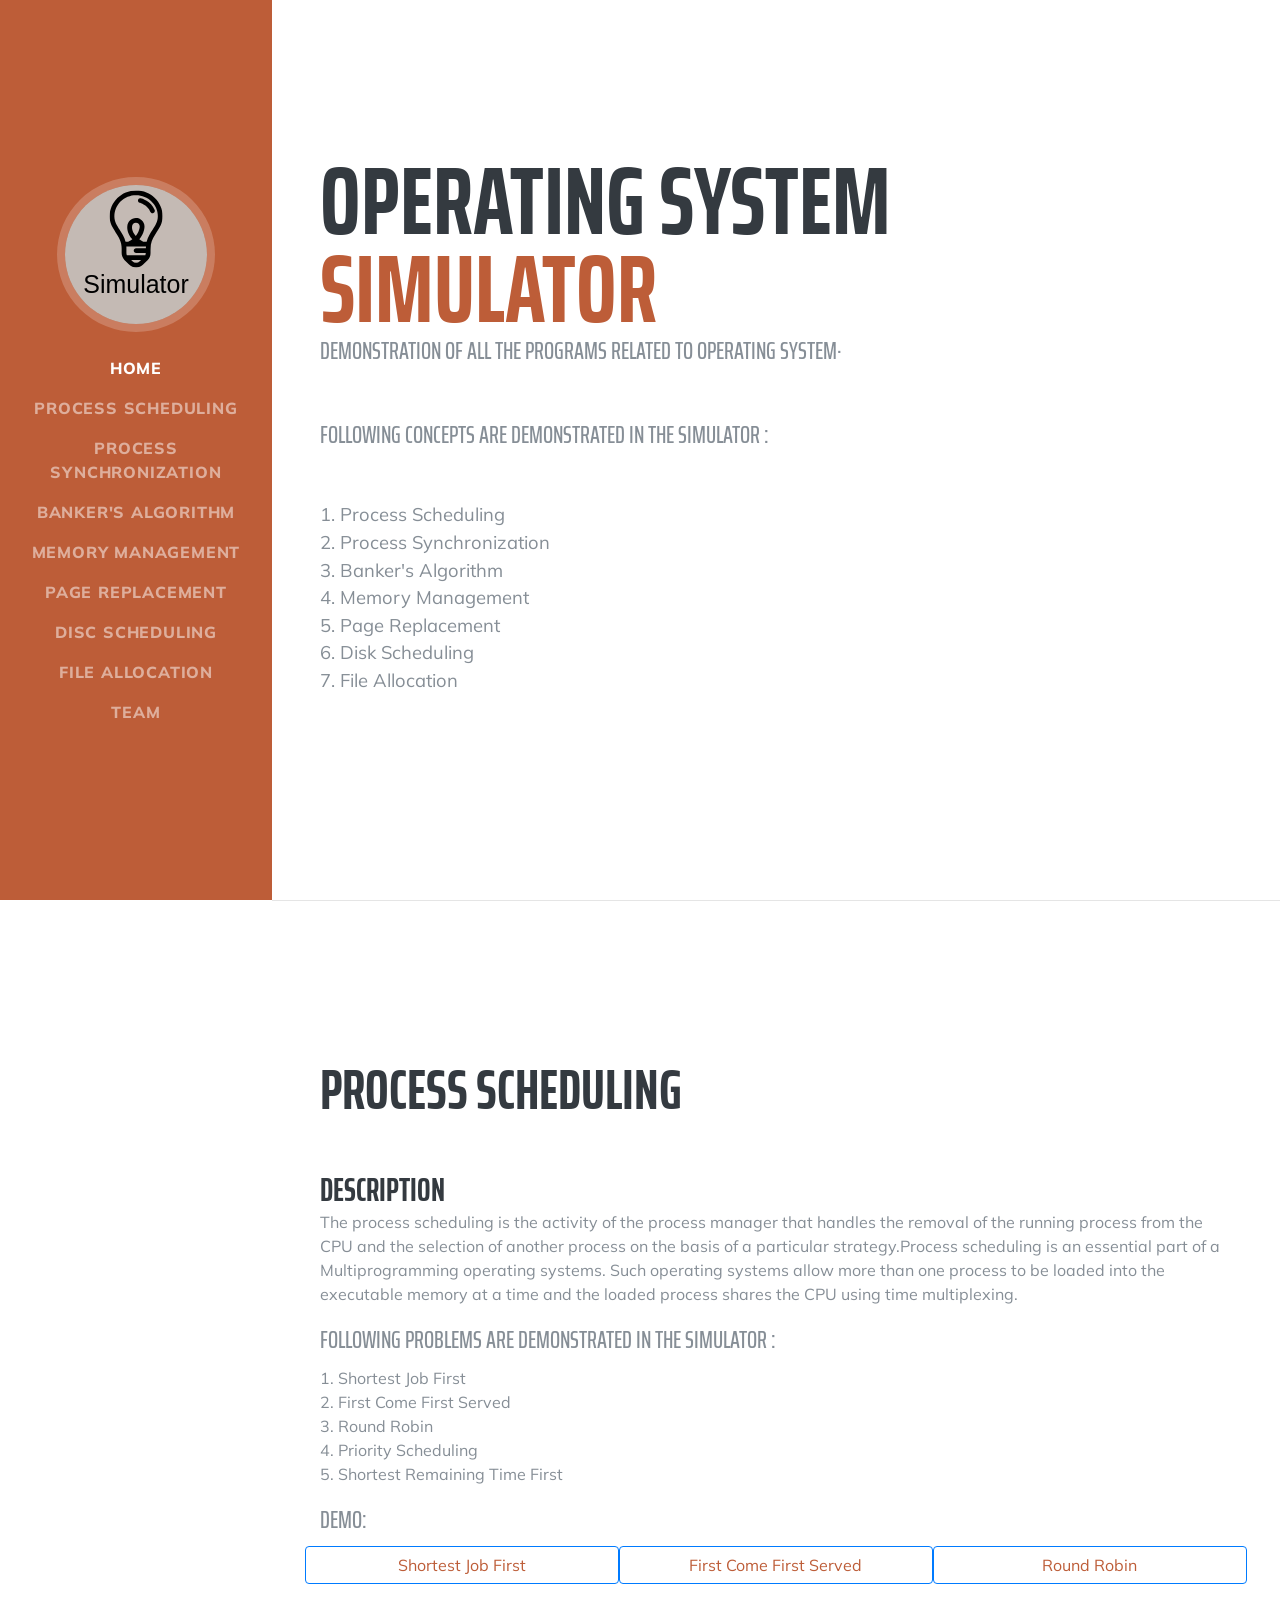
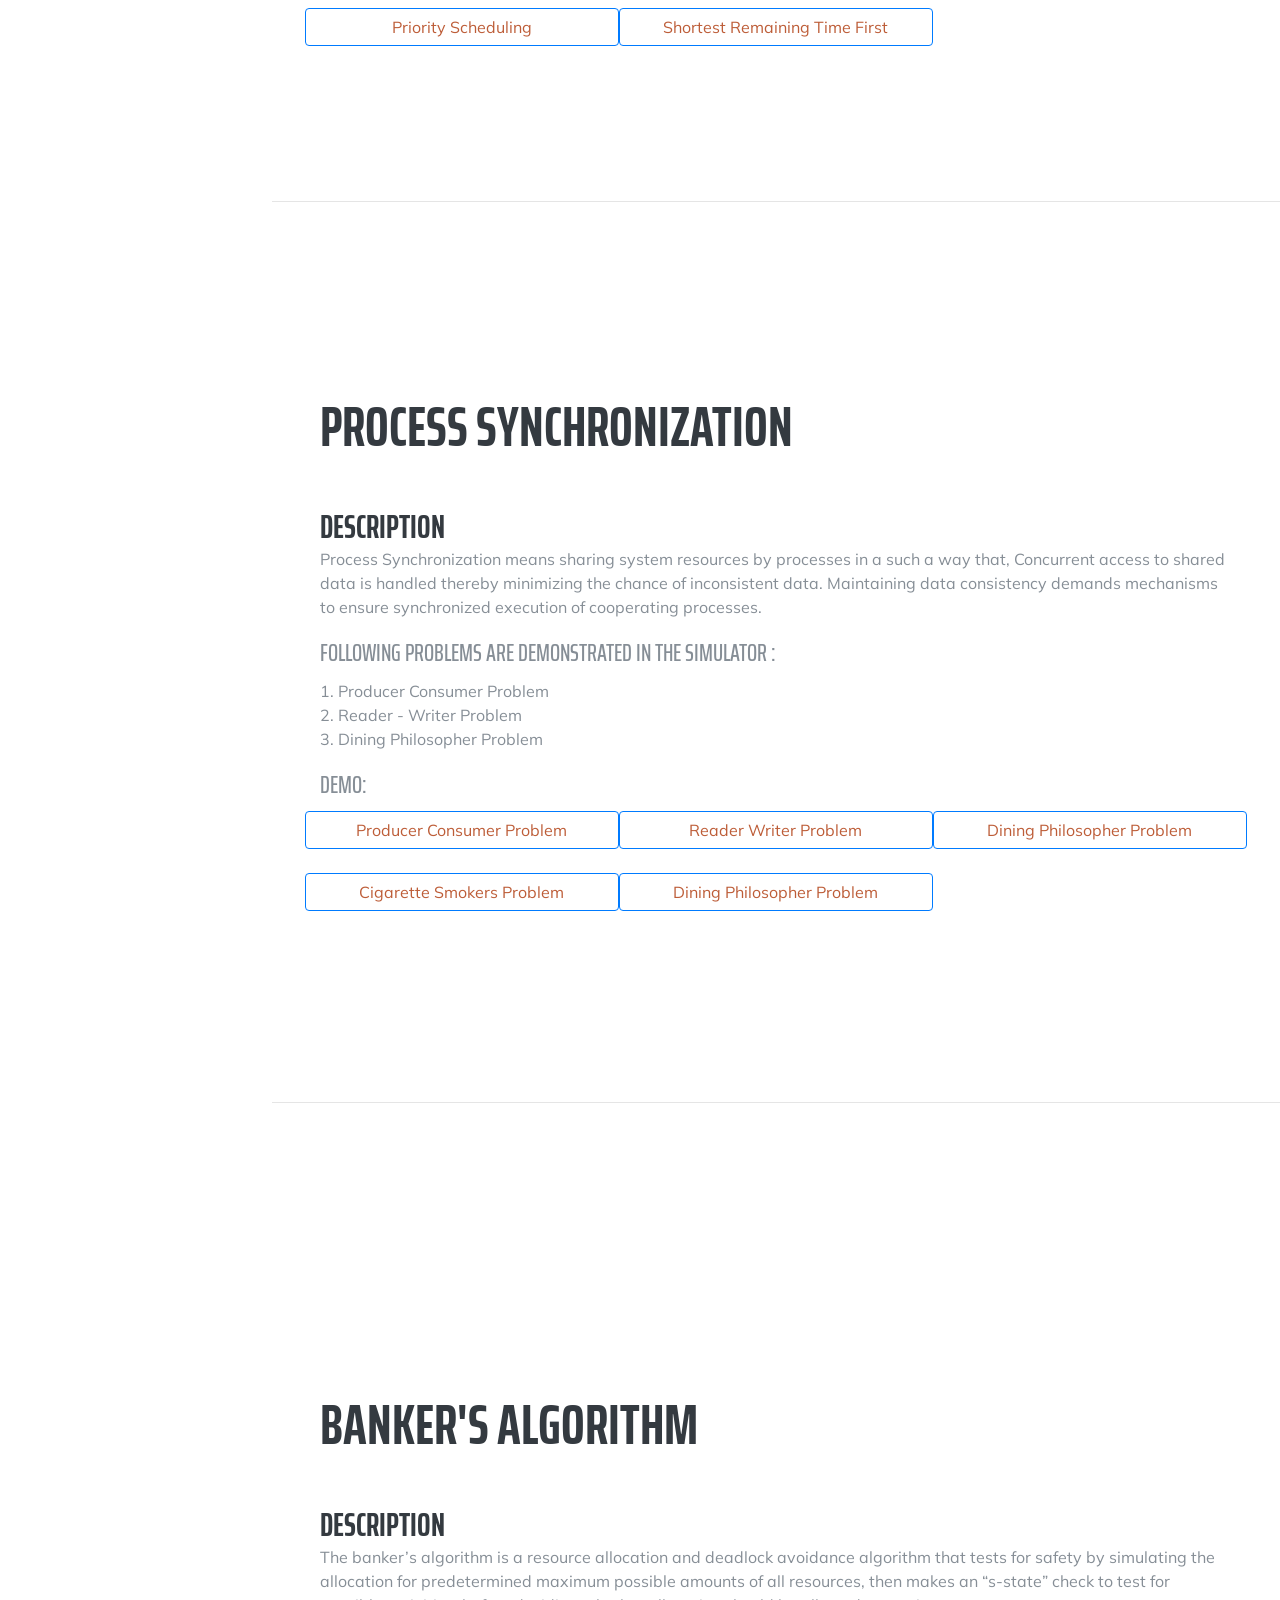
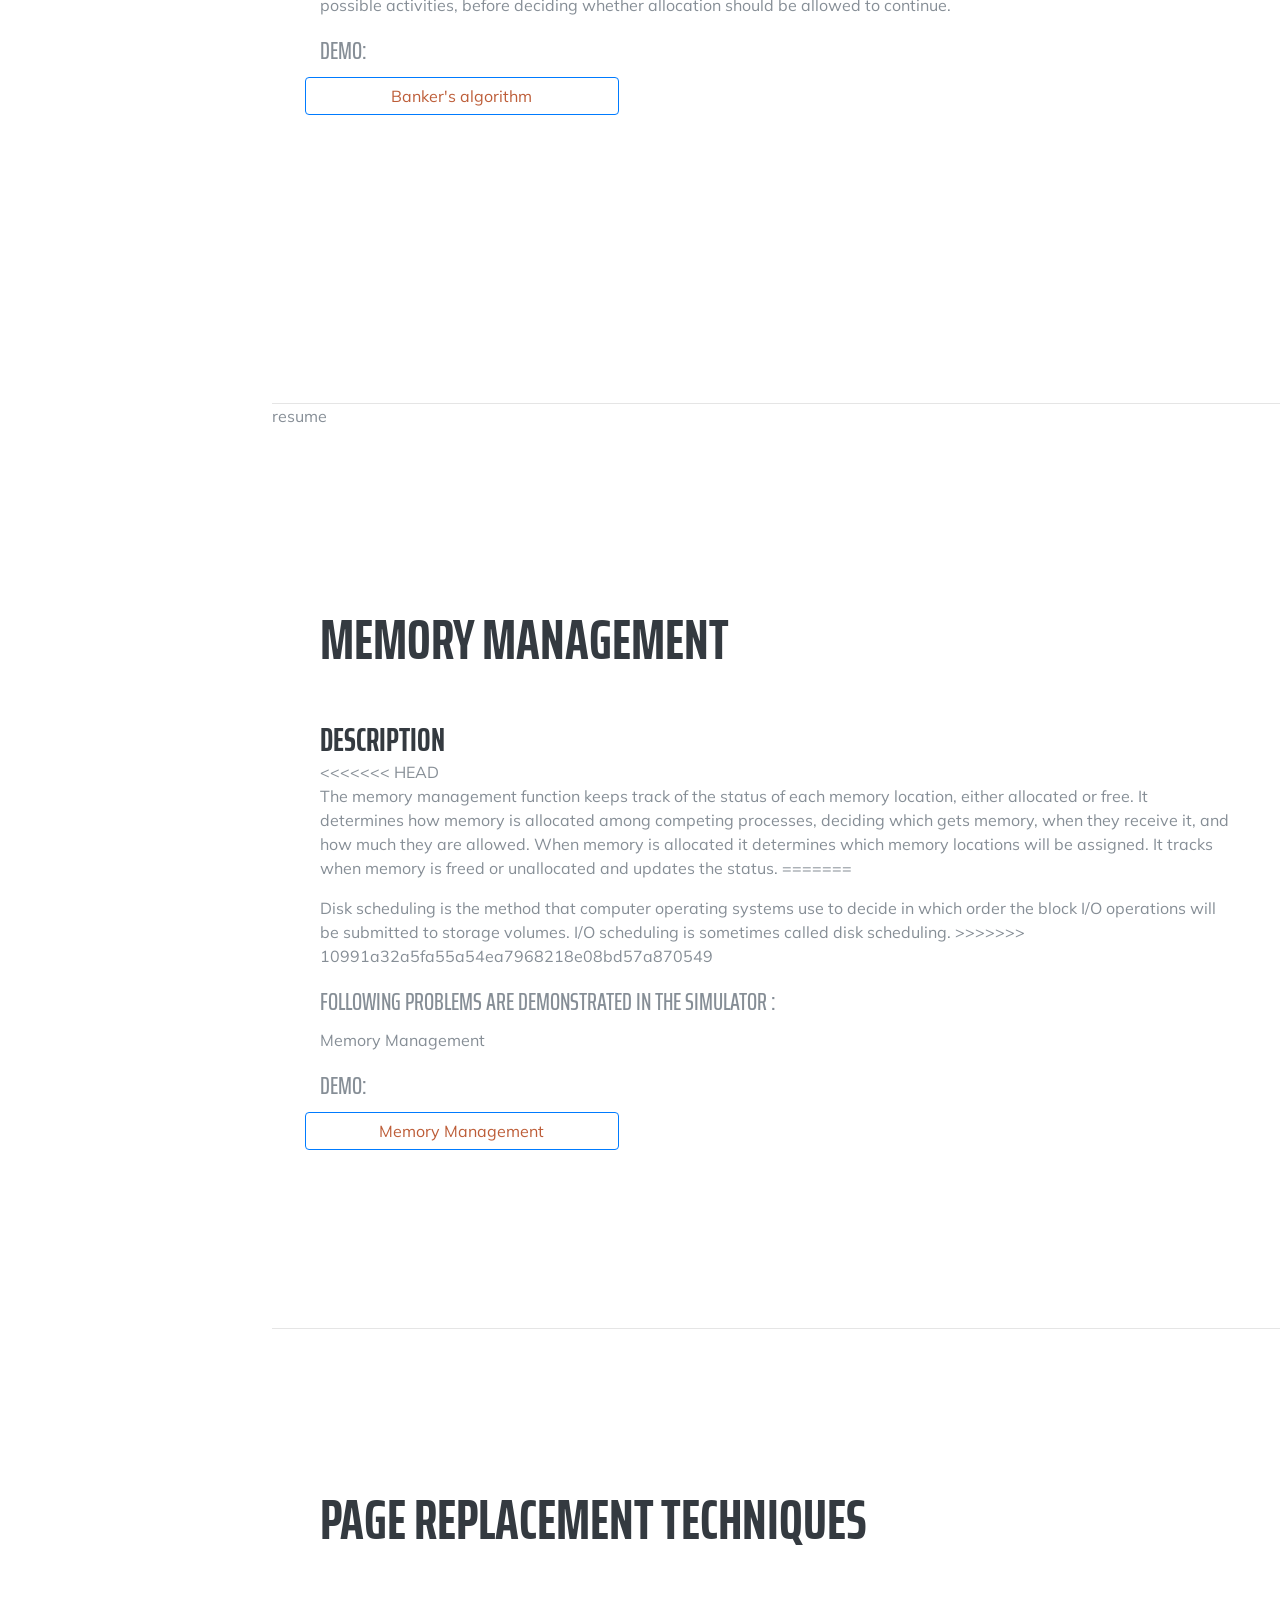
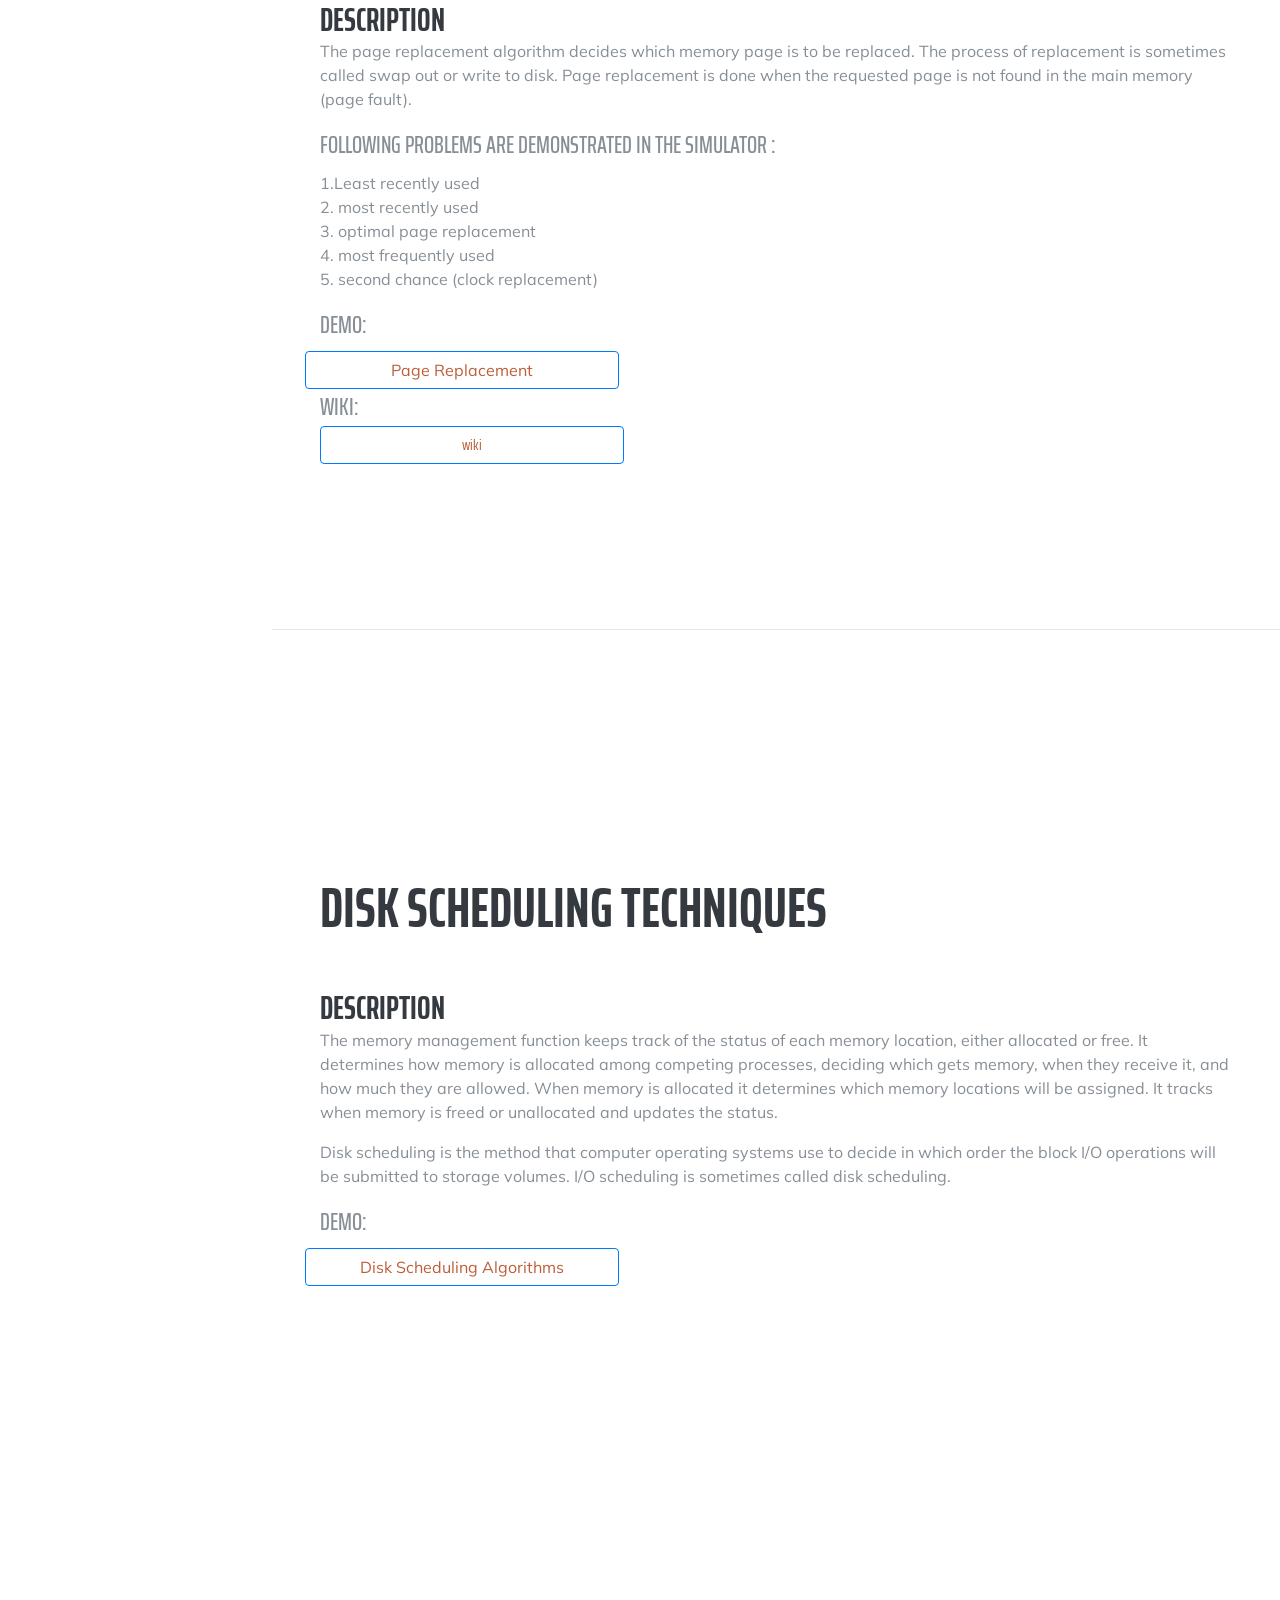
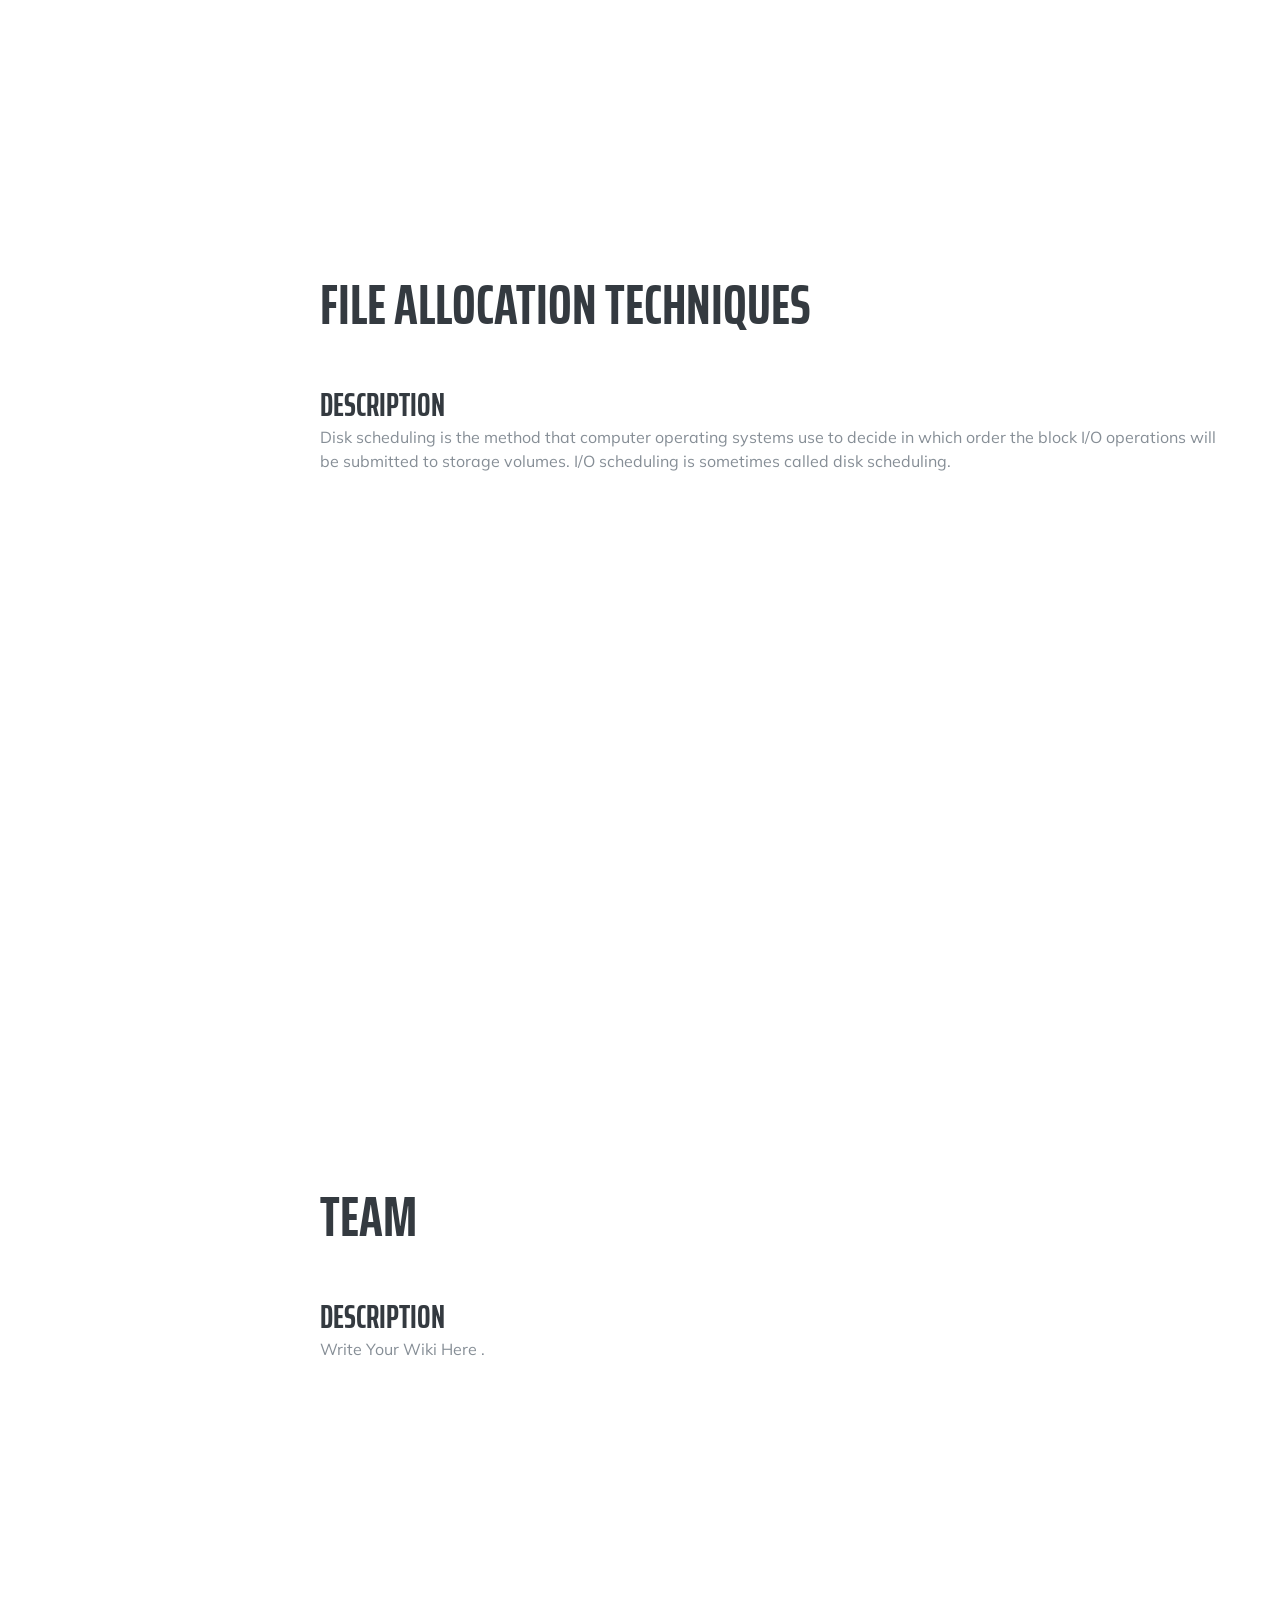
==== Index/index.html @ 28eda949 "Initial commit" ====
﻿<!DOCTYPE html>
<html lang="en">

  <head>

    <link rel="shortcut icon" href="img/icon.ico">
    <meta charset="utf-8">
    <meta name="viewport" content="width=device-width, initial-scale=1, shrink-to-fit=no">
    <meta name="description" content="">
    <meta name="author" content="">

    <title>OS SIMULATOR</title>

    <!-- Bootstrap core CSS -->
    <link href="vendor/bootstrap/css/bootstrap.min.css" rel="stylesheet">

    <!-- Custom fonts for this template -->
    <link href="https://fonts.googleapis.com/css?family=Saira+Extra+Condensed:500,700" rel="stylesheet">
    <link href="https://fonts.googleapis.com/css?family=Muli:400,400i,800,800i" rel="stylesheet">
    <link href="vendor/fontawesome-free/css/all.min.css" rel="stylesheet">

    <!-- Custom styles for this template -->
    <link href="css/resume.min.css" rel="stylesheet">

  </head>

  <body id="page-top">

    <nav class="navbar navbar-expand-lg navbar-dark bg-primary fixed-top" id="sideNav">
      <a class="navbar-brand js-scroll-trigger" href="#page-top">
        <span class="d-block d-lg-none">OPERATING SYSTEM SIMULATOR</span>
        <span class="d-none d-lg-block">
          <img class="img-fluid img-profile rounded-circle mx-auto mb-2" src="img/Simulator.png" alt="">
        </span>
      </a>
      <button class="navbar-toggler" type="button" data-toggle="collapse" data-target="#navbarSupportedContent" aria-controls="navbarSupportedContent" aria-expanded="false" aria-label="Toggle navigation">
        <span class="navbar-toggler-icon"></span>
      </button>
      <div class="collapse navbar-collapse" id="navbarSupportedContent">
        <ul class="navbar-nav">
          <li class="nav-item">
            <a class="nav-link js-scroll-trigger" href="#home">Home</a>
          </li>
          <li class="nav-item">
            <a class="nav-link js-scroll-trigger" href="#process scheduling">Process Scheduling</a>
          </li>
          <li class="nav-item">
            <a class="nav-link js-scroll-trigger" href="#process synchronization">Process Synchronization</a>
          </li>
          <li class="nav-item">
            <a class="nav-link js-scroll-trigger" href="#bankers">Banker's Algorithm</a>
          </li>
          <li class="nav-item">
            <a class="nav-link js-scroll-trigger" href="#memory">Memory Management</a>
          </li>
          <li class="nav-item">
            <a class="nav-link js-scroll-trigger" href="#page">Page Replacement</a>
          </li>
          <li class="nav-item">
            <a class="nav-link js-scroll-trigger" href="#disc">Disc Scheduling</a>
          </li>
          <li class="nav-item">
            <a class="nav-link js-scroll-trigger" href="#file">File Allocation</a>
          </li>
          <li class="nav-item">
            <a class="nav-link js-scroll-trigger" href="#team">Team</a>
          </li>
        </ul>
      </div>
    </nav>

    <div class="container-fluid p-0">

      <section class="resume-section p-3 p-lg-5 d-flex d-column" id="home">
        <div class="my-auto">
          <h1 class="mb-0">OPERATING SYSTEM
            <span class="text-primary">SIMULATOR</span>
          </h1>
          <div class="subheading mb-5">Demonstration of all the programs related to OPERATING SYSTEM·

          </div>
          <div class="subheading mb-5">Following Concepts are demonstrated in the simulator :
            <!-- <a href="mailto:name@email.com">saharshsonu40@gmail.com</a> -->
          </div>
          <p class="lead mb-5">1. Process Scheduling<br>
2. Process Synchronization<br>
3. Banker's Algorithm <br>
4. Memory Management<br>
5. Page Replacement<br>
6. Disk Scheduling<br>
7. File Allocation<br>
</p>

      </section>

      <hr class="m-0">

      <section class="resume-section p-3 p-lg-5 d-flex flex-column" id="process scheduling">
        <div class="my-auto">
          <h2 class="mb-5">Process Scheduling</h2>

          <div class="resume-item d-flex flex-column flex-md-row">
            <div class="resume-content mr-auto">
              <h3 class="mb-0">DESCRIPTION </h3>

              <p>The process scheduling is the activity of the process manager that handles the removal of the running process from the CPU and the selection of another process on the basis of a particular strategy.Process scheduling is an essential part of a Multiprogramming operating systems. Such operating systems allow more than one process to be loaded into the executable memory at a time and the loaded process shares the CPU using time multiplexing.
              </p>
		<div class="subheading mb-2">Following Problems are demonstrated in the simulator :
                <!-- <a href="mailto:name@email.com">saharshsonu40@gmail.com</a> -->
              </div>
              <p>1. Shortest Job First <br>
                2. First Come First Served <br>
                3. Round Robin	<br>
		4. Priority Scheduling  <br>
		5. Shortest Remaining Time First  <br>
              </p>
              <div class="subheading mb-2">Demo:
                <!-- <a href="mailto:name@email.com">saharshsonu40@gmail.com</a> -->
              </div>
		<div class="row">
		<button type="button" class="btn btn-outline-primary col-lg-4 col-6 px-0"><a href="../Process Scheduling/src/sjf.html">Shortest Job First</a></button>
              <button type="button" class="btn btn-outline-primary col-lg-4 col-6 px-0"><a href="../Process Scheduling/src/fcfs.html">First Come First Served</a></button>
              <button type="button" class="btn btn-outline-primary col-lg-4 col-6 px-0"><a href="../Process Scheduling/src/rr.html">Round Robin</a></button>
            </div>
            <br>
        <div class="row">  
	      <button type="button" class="btn btn-outline-primary col-lg-4 col-6 px-0"><a href="../Process Scheduling/src/priority.html">Priority Scheduling</a></button>
		<button type="button" class="btn btn-outline-primary col-lg-4 col-6 px-0"><a href="../Process Scheduling/src/srtf.html">Shortest Remaining Time First</a></button>
  </div>
		</div>
            </div>

          </div>
        </div>

      </section>

      <hr class="m-0">

      <section class="resume-section p-3 p-lg-5 d-flex flex-column" id="process synchronization">
        <div class="my-auto">
          <h2 class="mb-5">Process Synchronization</h2>

          <div class="resume-item d-flex flex-column flex-md-row">
            <div class="resume-content mr-auto">
              <h3 class="mb-0">DESCRIPTION </h3>

              <p>Process Synchronization means sharing system resources by processes in a such a way that, Concurrent access to shared data is handled thereby minimizing the chance of inconsistent data. Maintaining data consistency demands mechanisms to ensure synchronized execution of cooperating processes.
              </p>
              <div class="subheading mb-2">Following Problems are demonstrated in the simulator :
                <!-- <a href="mailto:name@email.com">saharshsonu40@gmail.com</a> -->
              </div>
              <p>1. Producer Consumer Problem <br>
                2. Reader - Writer Problem <br>
                3. Dining Philosopher Problem <br>
              </p>
              <div class="subheading mb-2">Demo:
                <!-- <a href="mailto:name@email.com">saharshsonu40@gmail.com</a> -->
              </div>
              <div class="row">
              <button type="button" class="btn btn-outline-primary col-lg-4 col-6 px-0"><a href="../Process Synchronization/pc_wiki.html">Producer Consumer Problem</a></button>
              <button type="button" class="btn btn-outline-primary col-lg-4 col-6 px-0"><a href="../Process Synchronization/rw_wiki.html">Reader Writer Problem</a></button>
              <button type="button" class="btn btn-outline-primary col-lg-4 col-6 px-0"><a href="../Process Synchronization/dining_wiki.html">Dining Philosopher Problem</a></button>
            </div>
            <br>
            <div class="row">
              <button type="button" class="btn btn-outline-primary col-lg-4 col-6 px-0"><a href="../Process Synchronization/cigrate_smoke_wiki.html">Cigarette Smokers Problem</a></button>
              <button type="button" class="btn btn-outline-primary col-lg-4 col-6 px-0"><a href="../Process Synchronization/dining.html">Dining Philosopher Problem</a></button>
            </div>
            </div>

          </div>





        </div>
      </section>

      <hr class="m-0">

      <section class="resume-section p-3 p-lg-5 d-flex flex-column" id="bankers">
        <div class="my-auto">
          <h2 class="mb-5">Banker's Algorithm</h2>



          <div class="resume-item d-flex flex-column flex-md-row">
            <div class="resume-content mr-auto">
              <h3 class="mb-0">DESCRIPTION </h3>
              <p>The banker’s algorithm is a resource allocation and deadlock avoidance algorithm that tests for safety by simulating the allocation for predetermined maximum possible amounts of all resources, then makes an “s-state” check to test for possible activities, before deciding whether allocation should be allowed to continue.
              </p>
              <div class="subheading mb-2">Demo:
                <!-- <a href="mailto:name@email.com">saharshsonu40@gmail.com</a> -->
              </div>
              <div class="row">
              <button type="button" class="btn btn-outline-primary col-lg-4 col-6 px-0"><a href="../Bankers/index.html">Banker's algorithm</a></button>
          </div>
          
      </section>

      <hr class="m-0">resume

      <section class="resume-section p-3 p-lg-5 d-flex flex-column" id="memory">
        <div class="my-auto">
          <h2 class="mb-5">Memory Management</h2>

          <div class="resume-item d-flex flex-column flex-md-row">
            <div class="resume-content mr-auto">
              <h3 class="mb-0">DESCRIPTION </h3>

<<<<<<< HEAD
              <p>The memory management function keeps track of the status of each memory location, either allocated or free. It determines how memory is allocated among competing processes, deciding which gets memory, when they receive it, and how much they are allowed. When memory is allocated it determines which memory locations will be assigned. It tracks when memory is freed or unallocated and updates the status.
=======
              <p>Disk scheduling is the method that computer operating systems use to decide in which order the block I/O operations will be submitted to storage volumes. I/O scheduling is sometimes called disk scheduling.
>>>>>>> 10991a32a5fa55a54ea7968218e08bd57a870549
              </p>
		<div class="subheading mb-2">Following Problems are demonstrated in the simulator :
                <!-- <a href="mailto:name@email.com">saharshsonu40@gmail.com</a> -->
            </div>
		<p>
		Memory Management<br>
		</p>
		<div class="subheading mb-2">Demo:
                <!-- <a href="mailto:name@email.com">saharshsonu40@gmail.com</a> -->
              </div>
		<div class="row">
		<button type="button" class="btn btn-outline-primary col-lg-4 col-6 px-0"><a href="../MFT/index.html">Memory Management</a></button>
          </div>

        </div>
      </section>

      <hr class="m-0">


<section class="resume-section p-3 p-lg-5 d-flex flex-column" id="page">
        <div class="my-auto">
          <h2 class="mb-5">Page Replacement Techniques</h2>

          <div class="resume-item d-flex flex-column flex-md-row">
            <div class="resume-content mr-auto">
              <h3 class="mb-0">DESCRIPTION </h3>
               
               <p>The page replacement algorithm decides which memory page is to be replaced. The process of replacement is
                 sometimes called swap out or write to disk. Page replacement is done when the requested page is not found in 
                 the main memory (page fault).</p>
                     
             
              <div class="subheading mb-2">Following Problems are demonstrated in the simulator :
                <!-- <a href="mailto:name@email.com">saharshsonu40@gmail.com</a> -->
              </div>
              <p>1.Least  recently used  <br>
                2. most recently used <br>
                3. optimal page replacement<br>
                4. most frequently used<br>
                5. second chance (clock replacement)
              </p>
              <div class="subheading mb-2">Demo:
                <!-- <a href="mailto:name@email.com">saharshsonu40@gmail.com</a> -->
              </div>
              <div class="row">
              <button type="button" class="btn btn-outline-primary col-lg-4 col-6 px-0"><a href="../page replacement/lruindex.html">Page Replacement</a></button>
               </div>
		    
		    <div class="subheading mb-2">wiki:
                 
                  <div class="row">
                </div>
                  <button type="button" class="btn btn-outline-primary col-lg-4 col-6 px-0"><a href="../page replacement/wiki.html">wiki</a></button>
           </div>
              </div>
            
            </div>
            </div>

          </div>





        </div>
      </section>

      <hr class="m-0">

      <section class="resume-section p-3 p-lg-5 d-flex flex-column" id="disc">
        <div class="my-auto">
          <h2 class="mb-5">Disk Scheduling Techniques</h2>
          <div class="resume-item d-flex flex-column flex-md-row">
            <div class="resume-content mr-auto">
              <h3 class="mb-0">DESCRIPTION </h3>
		<p>The memory management function keeps track of the status of each memory location, either allocated or free. It determines how memory is allocated among competing processes, deciding which gets memory, when they receive it, and how much they are allowed. When memory is allocated it determines which memory locations will be assigned. It tracks when memory is freed or unallocated and updates the status.</p>
              <p>Disk scheduling is the method that computer operating systems use to decide in which order the block I/O operations will be submitted to storage volumes. I/O scheduling is sometimes called disk scheduling.
              </p>
            <div class="subheading mb-2">Demo:
                
              </div>
              <div class="row">
              <button type="button" class="btn btn-outline-primary col-lg-4 col-6 px-0"><a href="../Disk/disk.html">Disk Scheduling Algorithms</a></button>
          </div>
      </section>


      <section class="resume-section p-3 p-lg-5 d-flex flex-column" id="file">
        <div class="my-auto">
          <h2 class="mb-5">File Allocation Techniques</h2>
          <div class="resume-item d-flex flex-column flex-md-row">
            <div class="resume-content mr-auto">
              <h3 class="mb-0">DESCRIPTION </h3>

              <p>Disk scheduling is the method that computer operating systems use to decide in which order the block I/O operations will be submitted to storage volumes. I/O scheduling is sometimes called disk scheduling.
              </p>
            </div>

          </div>

      </section>

      <section class="resume-section p-3 p-lg-5 d-flex flex-column" id="team">
        <div class="my-auto">
          <h2 class="mb-5">Team</h2>
          <div class="resume-item d-flex flex-column flex-md-row">
            <div class="resume-content mr-auto">
              <h3 class="mb-0">DESCRIPTION </h3>

              <p>Write Your Wiki Here .
              </p>
            </div>

          </div>

      </section>


    </div>

    <!-- Bootstrap core JavaScript -->
    <script src="vendor/jquery/jquery.min.js"></script>
    <script src="vendor/bootstrap/js/bootstrap.bundle.min.js"></script>

    <!-- Plugin JavaScript -->
    <script src="vendor/jquery-easing/jquery.easing.min.js"></script>

    <!-- Custom scripts for this template -->
    <script src="js/resume.min.js"></script>

  </body>

</html>
---- Index/vendor/fontawesome-free/css/all.min.css ----
/*!
 * Font Awesome Free 5.2.0 by @fontawesome - https://fontawesome.com
 * License - https://fontawesome.com/license (Icons: CC BY 4.0, Fonts: SIL OFL 1.1, Code: MIT License)
 */
.fa,.fab,.fal,.far,.fas{-moz-osx-font-smoothing:grayscale;-webkit-font-smoothing:antialiased;display:inline-block;font-style:normal;font-variant:normal;text-rendering:auto;line-height:1}.fa-lg{font-size:1.33333em;line-height:.75em;vertical-align:-.0667em}.fa-xs{font-size:.75em}.fa-sm{font-size:.875em}.fa-1x{font-size:1em}.fa-2x{font-size:2em}.fa-3x{font-size:3em}.fa-4x{font-size:4em}.fa-5x{font-size:5em}.fa-6x{font-size:6em}.fa-7x{font-size:7em}.fa-8x{font-size:8em}.fa-9x{font-size:9em}.fa-10x{font-size:10em}.fa-fw{text-align:center;width:1.25em}.fa-ul{list-style-type:none;margin-left:2.5em;padding-left:0}.fa-ul>li{position:relative}.fa-li{left:-2em;position:absolute;text-align:center;width:2em;line-height:inherit}.fa-border{border:.08em solid #eee;border-radius:.1em;padding:.2em .25em .15em}.fa-pull-left{float:left}.fa-pull-right{float:right}.fa.fa-pull-left,.fab.fa-pull-left,.fal.fa-pull-left,.far.fa-pull-left,.fas.fa-pull-left{margin-right:.3em}.fa.fa-pull-right,.fab.fa-pull-right,.fal.fa-pull-right,.far.fa-pull-right,.fas.fa-pull-right{margin-left:.3em}.fa-spin{animation:a 2s infinite linear}.fa-pulse{animation:a 1s infinite steps(8)}@keyframes a{0%{transform:rotate(0deg)}to{transform:rotate(1turn)}}.fa-rotate-90{-ms-filter:"progid:DXImageTransform.Microsoft.BasicImage(rotation=1)";transform:rotate(90deg)}.fa-rotate-180{-ms-filter:"progid:DXImageTransform.Microsoft.BasicImage(rotation=2)";transform:rotate(180deg)}.fa-rotate-270{-ms-filter:"progid:DXImageTransform.Microsoft.BasicImage(rotation=3)";transform:rotate(270deg)}.fa-flip-horizontal{-ms-filter:"progid:DXImageTransform.Microsoft.BasicImage(rotation=0, mirror=1)";transform:scaleX(-1)}.fa-flip-vertical{transform:scaleY(-1)}.fa-flip-horizontal.fa-flip-vertical,.fa-flip-vertical{-ms-filter:"progid:DXImageTransform.Microsoft.BasicImage(rotation=2, mirror=1)"}.fa-flip-horizontal.fa-flip-vertical{transform:scale(-1)}:root .fa-flip-horizontal,:root .fa-flip-vertical,:root .fa-rotate-90,:root .fa-rotate-180,:root .fa-rotate-270{-webkit-filter:none;filter:none}.fa-stack{display:inline-block;height:2em;line-height:2em;position:relative;vertical-align:middle;width:2em}.fa-stack-1x,.fa-stack-2x{left:0;position:absolute;text-align:center;width:100%}.fa-stack-1x{line-height:inherit}.fa-stack-2x{font-size:2em}.fa-inverse{color:#fff}.fa-500px:before{content:"\f26e"}.fa-accessible-icon:before{content:"\f368"}.fa-accusoft:before{content:"\f369"}.fa-address-book:before{content:"\f2b9"}.fa-address-card:before{content:"\f2bb"}.fa-adjust:before{content:"\f042"}.fa-adn:before{content:"\f170"}.fa-adversal:before{content:"\f36a"}.fa-affiliatetheme:before{content:"\f36b"}.fa-air-freshener:before{content:"\f5d0"}.fa-algolia:before{content:"\f36c"}.fa-align-center:before{content:"\f037"}.fa-align-justify:before{content:"\f039"}.fa-align-left:before{content:"\f036"}.fa-align-right:before{content:"\f038"}.fa-allergies:before{content:"\f461"}.fa-amazon:before{content:"\f270"}.fa-amazon-pay:before{content:"\f42c"}.fa-ambulance:before{content:"\f0f9"}.fa-american-sign-language-interpreting:before{content:"\f2a3"}.fa-amilia:before{content:"\f36d"}.fa-anchor:before{content:"\f13d"}.fa-android:before{content:"\f17b"}.fa-angellist:before{content:"\f209"}.fa-angle-double-down:before{content:"\f103"}.fa-angle-double-left:before{content:"\f100"}.fa-angle-double-right:before{content:"\f101"}.fa-angle-double-up:before{content:"\f102"}.fa-angle-down:before{content:"\f107"}.fa-angle-left:before{content:"\f104"}.fa-angle-right:before{content:"\f105"}.fa-angle-up:before{content:"\f106"}.fa-angry:before{content:"\f556"}.fa-angrycreative:before{content:"\f36e"}.fa-angular:before{content:"\f420"}.fa-app-store:before{content:"\f36f"}.fa-app-store-ios:before{content:"\f370"}.fa-apper:before{content:"\f371"}.fa-apple:before{content:"\f179"}.fa-apple-alt:before{content:"\f5d1"}.fa-apple-pay:before{content:"\f415"}.fa-archive:before{content:"\f187"}.fa-archway:before{content:"\f557"}.fa-arrow-alt-circle-down:before{content:"\f358"}.fa-arrow-alt-circle-left:before{content:"\f359"}.fa-arrow-alt-circle-right:before{content:"\f35a"}.fa-arrow-alt-circle-up:before{content:"\f35b"}.fa-arrow-circle-down:before{content:"\f0ab"}.fa-arrow-circle-left:before{content:"\f0a8"}.fa-arrow-circle-right:before{content:"\f0a9"}.fa-arrow-circle-up:before{content:"\f0aa"}.fa-arrow-down:before{content:"\f063"}.fa-arrow-left:before{content:"\f060"}.fa-arrow-right:before{content:"\f061"}.fa-arrow-up:before{content:"\f062"}.fa-arrows-alt:before{content:"\f0b2"}.fa-arrows-alt-h:before{content:"\f337"}.fa-arrows-alt-v:before{content:"\f338"}.fa-assistive-listening-systems:before{content:"\f2a2"}.fa-asterisk:before{content:"\f069"}.fa-asymmetrik:before{content:"\f372"}.fa-at:before{content:"\f1fa"}.fa-atlas:before{content:"\f558"}.fa-atom:before{content:"\f5d2"}.fa-audible:before{content:"\f373"}.fa-audio-description:before{content:"\f29e"}.fa-autoprefixer:before{content:"\f41c"}.fa-avianex:before{content:"\f374"}.fa-aviato:before{content:"\f421"}.fa-award:before{content:"\f559"}.fa-aws:before{content:"\f375"}.fa-backspace:before{content:"\f55a"}.fa-backward:before{content:"\f04a"}.fa-balance-scale:before{content:"\f24e"}.fa-ban:before{content:"\f05e"}.fa-band-aid:before{content:"\f462"}.fa-bandcamp:before{content:"\f2d5"}.fa-barcode:before{content:"\f02a"}.fa-bars:before{content:"\f0c9"}.fa-baseball-ball:before{content:"\f433"}.fa-basketball-ball:before{content:"\f434"}.fa-bath:before{content:"\f2cd"}.fa-battery-empty:before{content:"\f244"}.fa-battery-full:before{content:"\f240"}.fa-battery-half:before{content:"\f242"}.fa-battery-quarter:before{content:"\f243"}.fa-battery-three-quarters:before{content:"\f241"}.fa-bed:before{content:"\f236"}.fa-beer:before{content:"\f0fc"}.fa-behance:before{content:"\f1b4"}.fa-behance-square:before{content:"\f1b5"}.fa-bell:before{content:"\f0f3"}.fa-bell-slash:before{content:"\f1f6"}.fa-bezier-curve:before{content:"\f55b"}.fa-bicycle:before{content:"\f206"}.fa-bimobject:before{content:"\f378"}.fa-binoculars:before{content:"\f1e5"}.fa-birthday-cake:before{content:"\f1fd"}.fa-bitbucket:before{content:"\f171"}.fa-bitcoin:before{content:"\f379"}.fa-bity:before{content:"\f37a"}.fa-black-tie:before{content:"\f27e"}.fa-blackberry:before{content:"\f37b"}.fa-blender:before{content:"\f517"}.fa-blind:before{content:"\f29d"}.fa-blogger:before{content:"\f37c"}.fa-blogger-b:before{content:"\f37d"}.fa-bluetooth:before{content:"\f293"}.fa-bluetooth-b:before{content:"\f294"}.fa-bold:before{content:"\f032"}.fa-bolt:before{content:"\f0e7"}.fa-bomb:before{content:"\f1e2"}.fa-bone:before{content:"\f5d7"}.fa-bong:before{content:"\f55c"}.fa-book:before{content:"\f02d"}.fa-book-open:before{content:"\f518"}.fa-book-reader:before{content:"\f5da"}.fa-bookmark:before{content:"\f02e"}.fa-bowling-ball:before{content:"\f436"}.fa-box:before{content:"\f466"}.fa-box-open:before{content:"\f49e"}.fa-boxes:before{content:"\f468"}.fa-braille:before{content:"\f2a1"}.fa-brain:before{content:"\f5dc"}.fa-briefcase:before{content:"\f0b1"}.fa-briefcase-medical:before{content:"\f469"}.fa-broadcast-tower:before{content:"\f519"}.fa-broom:before{content:"\f51a"}.fa-brush:before{content:"\f55d"}.fa-btc:before{content:"\f15a"}.fa-bug:before{content:"\f188"}.fa-building:before{content:"\f1ad"}.fa-bullhorn:before{content:"\f0a1"}.fa-bullseye:before{content:"\f140"}.fa-burn:before{content:"\f46a"}.fa-buromobelexperte:before{content:"\f37f"}.fa-bus:before{content:"\f207"}.fa-bus-alt:before{content:"\f55e"}.fa-buysellads:before{content:"\f20d"}.fa-calculator:before{content:"\f1ec"}.fa-calendar:before{content:"\f133"}.fa-calendar-alt:before{content:"\f073"}.fa-calendar-check:before{content:"\f274"}.fa-calendar-minus:before{content:"\f272"}.fa-calendar-plus:before{content:"\f271"}.fa-calendar-times:before{content:"\f273"}.fa-camera:before{content:"\f030"}.fa-camera-retro:before{content:"\f083"}.fa-cannabis:before{content:"\f55f"}.fa-capsules:before{content:"\f46b"}.fa-car:before{content:"\f1b9"}.fa-car-alt:before{content:"\f5de"}.fa-car-battery:before{content:"\f5df"}.fa-car-crash:before{content:"\f5e1"}.fa-car-side:before{content:"\f5e4"}.fa-caret-down:before{content:"\f0d7"}.fa-caret-left:before{content:"\f0d9"}.fa-caret-right:before{content:"\f0da"}.fa-caret-square-down:before{content:"\f150"}.fa-caret-square-left:before{content:"\f191"}.fa-caret-square-right:before{content:"\f152"}.fa-caret-square-up:before{content:"\f151"}.fa-caret-up:before{content:"\f0d8"}.fa-cart-arrow-down:before{content:"\f218"}.fa-cart-plus:before{content:"\f217"}.fa-cc-amazon-pay:before{content:"\f42d"}.fa-cc-amex:before{content:"\f1f3"}.fa-cc-apple-pay:before{content:"\f416"}.fa-cc-diners-club:before{content:"\f24c"}.fa-cc-discover:before{content:"\f1f2"}.fa-cc-jcb:before{content:"\f24b"}.fa-cc-mastercard:before{content:"\f1f1"}.fa-cc-paypal:before{content:"\f1f4"}.fa-cc-stripe:before{content:"\f1f5"}.fa-cc-visa:before{content:"\f1f0"}.fa-centercode:before{content:"\f380"}.fa-certificate:before{content:"\f0a3"}.fa-chalkboard:before{content:"\f51b"}.fa-chalkboard-teacher:before{content:"\f51c"}.fa-charging-station:before{content:"\f5e7"}.fa-chart-area:before{content:"\f1fe"}.fa-chart-bar:before{content:"\f080"}.fa-chart-line:before{content:"\f201"}.fa-chart-pie:before{content:"\f200"}.fa-check:before{content:"\f00c"}.fa-check-circle:before{content:"\f058"}.fa-check-double:before{content:"\f560"}.fa-check-square:before{content:"\f14a"}.fa-chess:before{content:"\f439"}.fa-chess-bishop:before{content:"\f43a"}.fa-chess-board:before{content:"\f43c"}.fa-chess-king:before{content:"\f43f"}.fa-chess-knight:before{content:"\f441"}.fa-chess-pawn:before{content:"\f443"}.fa-chess-queen:before{content:"\f445"}.fa-chess-rook:before{content:"\f447"}.fa-chevron-circle-down:before{content:"\f13a"}.fa-chevron-circle-left:before{content:"\f137"}.fa-chevron-circle-right:before{content:"\f138"}.fa-chevron-circle-up:before{content:"\f139"}.fa-chevron-down:before{content:"\f078"}.fa-chevron-left:before{content:"\f053"}.fa-chevron-right:before{content:"\f054"}.fa-chevron-up:before{content:"\f077"}.fa-child:before{content:"\f1ae"}.fa-chrome:before{content:"\f268"}.fa-church:before{content:"\f51d"}.fa-circle:before{content:"\f111"}.fa-circle-notch:before{content:"\f1ce"}.fa-clipboard:before{content:"\f328"}.fa-clipboard-check:before{content:"\f46c"}.fa-clipboard-list:before{content:"\f46d"}.fa-clock:before{content:"\f017"}.fa-clone:before{content:"\f24d"}.fa-closed-captioning:before{content:"\f20a"}.fa-cloud:before{content:"\f0c2"}.fa-cloud-download-alt:before{content:"\f381"}.fa-cloud-upload-alt:before{content:"\f382"}.fa-cloudscale:before{content:"\f383"}.fa-cloudsmith:before{content:"\f384"}.fa-cloudversify:before{content:"\f385"}.fa-cocktail:before{content:"\f561"}.fa-code:before{content:"\f121"}.fa-code-branch:before{content:"\f126"}.fa-codepen:before{content:"\f1cb"}.fa-codiepie:before{content:"\f284"}.fa-coffee:before{content:"\f0f4"}.fa-cog:before{content:"\f013"}.fa-cogs:before{content:"\f085"}.fa-coins:before{content:"\f51e"}.fa-columns:before{content:"\f0db"}.fa-comment:before{content:"\f075"}.fa-comment-alt:before{content:"\f27a"}.fa-comment-dots:before{content:"\f4ad"}.fa-comment-slash:before{content:"\f4b3"}.fa-comments:before{content:"\f086"}.fa-compact-disc:before{content:"\f51f"}.fa-compass:before{content:"\f14e"}.fa-compress:before{content:"\f066"}.fa-concierge-bell:before{content:"\f562"}.fa-connectdevelop:before{content:"\f20e"}.fa-contao:before{content:"\f26d"}.fa-cookie:before{content:"\f563"}.fa-cookie-bite:before{content:"\f564"}.fa-copy:before{content:"\f0c5"}.fa-copyright:before{content:"\f1f9"}.fa-couch:before{content:"\f4b8"}.fa-cpanel:before{content:"\f388"}.fa-creative-commons:before{content:"\f25e"}.fa-creative-commons-by:before{content:"\f4e7"}.fa-creative-commons-nc:before{content:"\f4e8"}.fa-creative-commons-nc-eu:before{content:"\f4e9"}.fa-creative-commons-nc-jp:before{content:"\f4ea"}.fa-creative-commons-nd:before{content:"\f4eb"}.fa-creative-commons-pd:before{content:"\f4ec"}.fa-creative-commons-pd-alt:before{content:"\f4ed"}.fa-creative-commons-remix:before{content:"\f4ee"}.fa-creative-commons-sa:before{content:"\f4ef"}.fa-creative-commons-sampling:before{content:"\f4f0"}.fa-creative-commons-sampling-plus:before{content:"\f4f1"}.fa-creative-commons-share:before{content:"\f4f2"}.fa-credit-card:before{content:"\f09d"}.fa-crop:before{content:"\f125"}.fa-crop-alt:before{content:"\f565"}.fa-crosshairs:before{content:"\f05b"}.fa-crow:before{content:"\f520"}.fa-crown:before{content:"\f521"}.fa-css3:before{content:"\f13c"}.fa-css3-alt:before{content:"\f38b"}.fa-cube:before{content:"\f1b2"}.fa-cubes:before{content:"\f1b3"}.fa-cut:before{content:"\f0c4"}.fa-cuttlefish:before{content:"\f38c"}.fa-d-and-d:before{content:"\f38d"}.fa-dashcube:before{content:"\f210"}.fa-database:before{content:"\f1c0"}.fa-deaf:before{content:"\f2a4"}.fa-delicious:before{content:"\f1a5"}.fa-deploydog:before{content:"\f38e"}.fa-deskpro:before{content:"\f38f"}.fa-desktop:before{content:"\f108"}.fa-deviantart:before{content:"\f1bd"}.fa-diagnoses:before{content:"\f470"}.fa-dice:before{content:"\f522"}.fa-dice-five:before{content:"\f523"}.fa-dice-four:before{content:"\f524"}.fa-dice-one:before{content:"\f525"}.fa-dice-six:before{content:"\f526"}.fa-dice-three:before{content:"\f527"}.fa-dice-two:before{content:"\f528"}.fa-digg:before{content:"\f1a6"}.fa-digital-ocean:before{content:"\f391"}.fa-digital-tachograph:before{content:"\f566"}.fa-directions:before{content:"\f5eb"}.fa-discord:before{content:"\f392"}.fa-discourse:before{content:"\f393"}.fa-divide:before{content:"\f529"}.fa-dizzy:before{content:"\f567"}.fa-dna:before{content:"\f471"}.fa-dochub:before{content:"\f394"}.fa-docker:before{content:"\f395"}.fa-dollar-sign:before{content:"\f155"}.fa-dolly:before{content:"\f472"}.fa-dolly-flatbed:before{content:"\f474"}.fa-donate:before{content:"\f4b9"}.fa-door-closed:before{content:"\f52a"}.fa-door-open:before{content:"\f52b"}.fa-dot-circle:before{content:"\f192"}.fa-dove:before{content:"\f4ba"}.fa-download:before{content:"\f019"}.fa-draft2digital:before{content:"\f396"}.fa-drafting-compass:before{content:"\f568"}.fa-draw-polygon:before{content:"\f5ee"}.fa-dribbble:before{content:"\f17d"}.fa-dribbble-square:before{content:"\f397"}.fa-dropbox:before{content:"\f16b"}.fa-drum:before{content:"\f569"}.fa-drum-steelpan:before{content:"\f56a"}.fa-drupal:before{content:"\f1a9"}.fa-dumbbell:before{content:"\f44b"}.fa-dyalog:before{content:"\f399"}.fa-earlybirds:before{content:"\f39a"}.fa-ebay:before{content:"\f4f4"}.fa-edge:before{content:"\f282"}.fa-edit:before{content:"\f044"}.fa-eject:before{content:"\f052"}.fa-elementor:before{content:"\f430"}.fa-ellipsis-h:before{content:"\f141"}.fa-ellipsis-v:before{content:"\f142"}.fa-ello:before{content:"\f5f1"}.fa-ember:before{content:"\f423"}.fa-empire:before{content:"\f1d1"}.fa-envelope:before{content:"\f0e0"}.fa-envelope-open:before{content:"\f2b6"}.fa-envelope-square:before{content:"\f199"}.fa-envira:before{content:"\f299"}.fa-equals:before{content:"\f52c"}.fa-eraser:before{content:"\f12d"}.fa-erlang:before{content:"\f39d"}.fa-ethereum:before{content:"\f42e"}.fa-etsy:before{content:"\f2d7"}.fa-euro-sign:before{content:"\f153"}.fa-exchange-alt:before{content:"\f362"}.fa-exclamation:before{content:"\f12a"}.fa-exclamation-circle:before{content:"\f06a"}.fa-exclamation-triangle:before{content:"\f071"}.fa-expand:before{content:"\f065"}.fa-expand-arrows-alt:before{content:"\f31e"}.fa-expeditedssl:before{content:"\f23e"}.fa-external-link-alt:before{content:"\f35d"}.fa-external-link-square-alt:before{content:"\f360"}.fa-eye:before{content:"\f06e"}.fa-eye-dropper:before{content:"\f1fb"}.fa-eye-slash:before{content:"\f070"}.fa-facebook:before{content:"\f09a"}.fa-facebook-f:before{content:"\f39e"}.fa-facebook-messenger:before{content:"\f39f"}.fa-facebook-square:before{content:"\f082"}.fa-fast-backward:before{content:"\f049"}.fa-fast-forward:before{content:"\f050"}.fa-fax:before{content:"\f1ac"}.fa-feather:before{content:"\f52d"}.fa-feather-alt:before{content:"\f56b"}.fa-female:before{content:"\f182"}.fa-fighter-jet:before{content:"\f0fb"}.fa-file:before{content:"\f15b"}.fa-file-alt:before{content:"\f15c"}.fa-file-archive:before{content:"\f1c6"}.fa-file-audio:before{content:"\f1c7"}.fa-file-code:before{content:"\f1c9"}.fa-file-contract:before{content:"\f56c"}.fa-file-download:before{content:"\f56d"}.fa-file-excel:before{content:"\f1c3"}.fa-file-export:before{content:"\f56e"}.fa-file-image:before{content:"\f1c5"}.fa-file-import:before{content:"\f56f"}.fa-file-invoice:before{content:"\f570"}.fa-file-invoice-dollar:before{content:"\f571"}.fa-file-medical:before{content:"\f477"}.fa-file-medical-alt:before{content:"\f478"}.fa-file-pdf:before{content:"\f1c1"}.fa-file-powerpoint:before{content:"\f1c4"}.fa-file-prescription:before{content:"\f572"}.fa-file-signature:before{content:"\f573"}.fa-file-upload:before{content:"\f574"}.fa-file-video:before{content:"\f1c8"}.fa-file-word:before{content:"\f1c2"}.fa-fill:before{content:"\f575"}.fa-fill-drip:before{content:"\f576"}.fa-film:before{content:"\f008"}.fa-filter:before{content:"\f0b0"}.fa-fingerprint:before{content:"\f577"}.fa-fire:before{content:"\f06d"}.fa-fire-extinguisher:before{content:"\f134"}.fa-firefox:before{content:"\f269"}.fa-first-aid:before{content:"\f479"}.fa-first-order:before{content:"\f2b0"}.fa-first-order-alt:before{content:"\f50a"}.fa-firstdraft:before{content:"\f3a1"}.fa-fish:before{content:"\f578"}.fa-flag:before{content:"\f024"}.fa-flag-checkered:before{content:"\f11e"}.fa-flask:before{content:"\f0c3"}.fa-flickr:before{content:"\f16e"}.fa-flipboard:before{content:"\f44d"}.fa-flushed:before{content:"\f579"}.fa-fly:before{content:"\f417"}.fa-folder:before{content:"\f07b"}.fa-folder-open:before{content:"\f07c"}.fa-font:before{content:"\f031"}.fa-font-awesome:before{content:"\f2b4"}.fa-font-awesome-alt:before{content:"\f35c"}.fa-font-awesome-flag:before{content:"\f425"}.fa-font-awesome-logo-full:before{content:"\f4e6"}.fa-fonticons:before{content:"\f280"}.fa-fonticons-fi:before{content:"\f3a2"}.fa-football-ball:before{content:"\f44e"}.fa-fort-awesome:before{content:"\f286"}.fa-fort-awesome-alt:before{content:"\f3a3"}.fa-forumbee:before{content:"\f211"}.fa-forward:before{content:"\f04e"}.fa-foursquare:before{content:"\f180"}.fa-free-code-camp:before{content:"\f2c5"}.fa-freebsd:before{content:"\f3a4"}.fa-frog:before{content:"\f52e"}.fa-frown:before{content:"\f119"}.fa-frown-open:before{content:"\f57a"}.fa-fulcrum:before{content:"\f50b"}.fa-futbol:before{content:"\f1e3"}.fa-galactic-republic:before{content:"\f50c"}.fa-galactic-senate:before{content:"\f50d"}.fa-gamepad:before{content:"\f11b"}.fa-gas-pump:before{content:"\f52f"}.fa-gavel:before{content:"\f0e3"}.fa-gem:before{content:"\f3a5"}.fa-genderless:before{content:"\f22d"}.fa-get-pocket:before{content:"\f265"}.fa-gg:before{content:"\f260"}.fa-gg-circle:before{content:"\f261"}.fa-gift:before{content:"\f06b"}.fa-git:before{content:"\f1d3"}.fa-git-square:before{content:"\f1d2"}.fa-github:before{content:"\f09b"}.fa-github-alt:before{content:"\f113"}.fa-github-square:before{content:"\f092"}.fa-gitkraken:before{content:"\f3a6"}.fa-gitlab:before{content:"\f296"}.fa-gitter:before{content:"\f426"}.fa-glass-martini:before{content:"\f000"}.fa-glass-martini-alt:before{content:"\f57b"}.fa-glasses:before{content:"\f530"}.fa-glide:before{content:"\f2a5"}.fa-glide-g:before{content:"\f2a6"}.fa-globe:before{content:"\f0ac"}.fa-globe-africa:before{content:"\f57c"}.fa-globe-americas:before{content:"\f57d"}.fa-globe-asia:before{content:"\f57e"}.fa-gofore:before{content:"\f3a7"}.fa-golf-ball:before{content:"\f450"}.fa-goodreads:before{content:"\f3a8"}.fa-goodreads-g:before{content:"\f3a9"}.fa-google:before{content:"\f1a0"}.fa-google-drive:before{content:"\f3aa"}.fa-google-play:before{content:"\f3ab"}.fa-google-plus:before{content:"\f2b3"}.fa-google-plus-g:before{content:"\f0d5"}.fa-google-plus-square:before{content:"\f0d4"}.fa-google-wallet:before{content:"\f1ee"}.fa-graduation-cap:before{content:"\f19d"}.fa-gratipay:before{content:"\f184"}.fa-grav:before{content:"\f2d6"}.fa-greater-than:before{content:"\f531"}.fa-greater-than-equal:before{content:"\f532"}.fa-grimace:before{content:"\f57f"}.fa-grin:before{content:"\f580"}.fa-grin-alt:before{content:"\f581"}.fa-grin-beam:before{content:"\f582"}.fa-grin-beam-sweat:before{content:"\f583"}.fa-grin-hearts:before{content:"\f584"}.fa-grin-squint:before{content:"\f585"}.fa-grin-squint-tears:before{content:"\f586"}.fa-grin-stars:before{content:"\f587"}.fa-grin-tears:before{content:"\f588"}.fa-grin-tongue:before{content:"\f589"}.fa-grin-tongue-squint:before{content:"\f58a"}.fa-grin-tongue-wink:before{content:"\f58b"}.fa-grin-wink:before{content:"\f58c"}.fa-grip-horizontal:before{content:"\f58d"}.fa-grip-vertical:before{content:"\f58e"}.fa-gripfire:before{content:"\f3ac"}.fa-grunt:before{content:"\f3ad"}.fa-gulp:before{content:"\f3ae"}.fa-h-square:before{content:"\f0fd"}.fa-hacker-news:before{content:"\f1d4"}.fa-hacker-news-square:before{content:"\f3af"}.fa-hackerrank:before{content:"\f5f7"}.fa-hand-holding:before{content:"\f4bd"}.fa-hand-holding-heart:before{content:"\f4be"}.fa-hand-holding-usd:before{content:"\f4c0"}.fa-hand-lizard:before{content:"\f258"}.fa-hand-paper:before{content:"\f256"}.fa-hand-peace:before{content:"\f25b"}.fa-hand-point-down:before{content:"\f0a7"}.fa-hand-point-left:before{content:"\f0a5"}.fa-hand-point-right:before{content:"\f0a4"}.fa-hand-point-up:before{content:"\f0a6"}.fa-hand-pointer:before{content:"\f25a"}.fa-hand-rock:before{content:"\f255"}.fa-hand-scissors:before{content:"\f257"}.fa-hand-spock:before{content:"\f259"}.fa-hands:before{content:"\f4c2"}.fa-hands-helping:before{content:"\f4c4"}.fa-handshake:before{content:"\f2b5"}.fa-hashtag:before{content:"\f292"}.fa-hdd:before{content:"\f0a0"}.fa-heading:before{content:"\f1dc"}.fa-headphones:before{content:"\f025"}.fa-headphones-alt:before{content:"\f58f"}.fa-headset:before{content:"\f590"}.fa-heart:before{content:"\f004"}.fa-heartbeat:before{content:"\f21e"}.fa-helicopter:before{content:"\f533"}.fa-highlighter:before{content:"\f591"}.fa-hips:before{content:"\f452"}.fa-hire-a-helper:before{content:"\f3b0"}.fa-history:before{content:"\f1da"}.fa-hockey-puck:before{content:"\f453"}.fa-home:before{content:"\f015"}.fa-hooli:before{content:"\f427"}.fa-hornbill:before{content:"\f592"}.fa-hospital:before{content:"\f0f8"}.fa-hospital-alt:before{content:"\f47d"}.fa-hospital-symbol:before{content:"\f47e"}.fa-hot-tub:before{content:"\f593"}.fa-hotel:before{content:"\f594"}.fa-hotjar:before{content:"\f3b1"}.fa-hourglass:before{content:"\f254"}.fa-hourglass-end:before{content:"\f253"}.fa-hourglass-half:before{content:"\f252"}.fa-hourglass-start:before{content:"\f251"}.fa-houzz:before{content:"\f27c"}.fa-html5:before{content:"\f13b"}.fa-hubspot:before{content:"\f3b2"}.fa-i-cursor:before{content:"\f246"}.fa-id-badge:before{content:"\f2c1"}.fa-id-card:before{content:"\f2c2"}.fa-id-card-alt:before{content:"\f47f"}.fa-image:before{content:"\f03e"}.fa-images:before{content:"\f302"}.fa-imdb:before{content:"\f2d8"}.fa-inbox:before{content:"\f01c"}.fa-indent:before{content:"\f03c"}.fa-industry:before{content:"\f275"}.fa-infinity:before{content:"\f534"}.fa-info:before{content:"\f129"}.fa-info-circle:before{content:"\f05a"}.fa-instagram:before{content:"\f16d"}.fa-internet-explorer:before{content:"\f26b"}.fa-ioxhost:before{content:"\f208"}.fa-italic:before{content:"\f033"}.fa-itunes:before{content:"\f3b4"}.fa-itunes-note:before{content:"\f3b5"}.fa-java:before{content:"\f4e4"}.fa-jedi-order:before{content:"\f50e"}.fa-jenkins:before{content:"\f3b6"}.fa-joget:before{content:"\f3b7"}.fa-joint:before{content:"\f595"}.fa-joomla:before{content:"\f1aa"}.fa-js:before{content:"\f3b8"}.fa-js-square:before{content:"\f3b9"}.fa-jsfiddle:before{content:"\f1cc"}.fa-kaggle:before{content:"\f5fa"}.fa-key:before{content:"\f084"}.fa-keybase:before{content:"\f4f5"}.fa-keyboard:before{content:"\f11c"}.fa-keycdn:before{content:"\f3ba"}.fa-kickstarter:before{content:"\f3bb"}.fa-kickstarter-k:before{content:"\f3bc"}.fa-kiss:before{content:"\f596"}.fa-kiss-beam:before{content:"\f597"}.fa-kiss-wink-heart:before{content:"\f598"}.fa-kiwi-bird:before{content:"\f535"}.fa-korvue:before{content:"\f42f"}.fa-language:before{content:"\f1ab"}.fa-laptop:before{content:"\f109"}.fa-laptop-code:before{content:"\f5fc"}.fa-laravel:before{content:"\f3bd"}.fa-lastfm:before{content:"\f202"}.fa-lastfm-square:before{content:"\f203"}.fa-laugh:before{content:"\f599"}.fa-laugh-beam:before{content:"\f59a"}.fa-laugh-squint:before{content:"\f59b"}.fa-laugh-wink:before{content:"\f59c"}.fa-layer-group:before{content:"\f5fd"}.fa-leaf:before{content:"\f06c"}.fa-leanpub:before{content:"\f212"}.fa-lemon:before{content:"\f094"}.fa-less:before{content:"\f41d"}.fa-less-than:before{content:"\f536"}.fa-less-than-equal:before{content:"\f537"}.fa-level-down-alt:before{content:"\f3be"}.fa-level-up-alt:before{content:"\f3bf"}.fa-life-ring:before{content:"\f1cd"}.fa-lightbulb:before{content:"\f0eb"}.fa-line:before{content:"\f3c0"}.fa-link:before{content:"\f0c1"}.fa-linkedin:before{content:"\f08c"}.fa-linkedin-in:before{content:"\f0e1"}.fa-linode:before{content:"\f2b8"}.fa-linux:before{content:"\f17c"}.fa-lira-sign:before{content:"\f195"}.fa-list:before{content:"\f03a"}.fa-list-alt:before{content:"\f022"}.fa-list-ol:before{content:"\f0cb"}.fa-list-ul:before{content:"\f0ca"}.fa-location-arrow:before{content:"\f124"}.fa-lock:before{content:"\f023"}.fa-lock-open:before{content:"\f3c1"}.fa-long-arrow-alt-down:before{content:"\f309"}.fa-long-arrow-alt-left:before{content:"\f30a"}.fa-long-arrow-alt-right:before{content:"\f30b"}.fa-long-arrow-alt-up:before{content:"\f30c"}.fa-low-vision:before{content:"\f2a8"}.fa-luggage-cart:before{content:"\f59d"}.fa-lyft:before{content:"\f3c3"}.fa-magento:before{content:"\f3c4"}.fa-magic:before{content:"\f0d0"}.fa-magnet:before{content:"\f076"}.fa-mailchimp:before{content:"\f59e"}.fa-male:before{content:"\f183"}.fa-mandalorian:before{content:"\f50f"}.fa-map:before{content:"\f279"}.fa-map-marked:before{content:"\f59f"}.fa-map-marked-alt:before{content:"\f5a0"}.fa-map-marker:before{content:"\f041"}.fa-map-marker-alt:before{content:"\f3c5"}.fa-map-pin:before{content:"\f276"}.fa-map-signs:before{content:"\f277"}.fa-markdown:before{content:"\f60f"}.fa-marker:before{content:"\f5a1"}.fa-mars:before{content:"\f222"}.fa-mars-double:before{content:"\f227"}.fa-mars-stroke:before{content:"\f229"}.fa-mars-stroke-h:before{content:"\f22b"}.fa-mars-stroke-v:before{content:"\f22a"}.fa-mastodon:before{content:"\f4f6"}.fa-maxcdn:before{content:"\f136"}.fa-medal:before{content:"\f5a2"}.fa-medapps:before{content:"\f3c6"}.fa-medium:before{content:"\f23a"}.fa-medium-m:before{content:"\f3c7"}.fa-medkit:before{content:"\f0fa"}.fa-medrt:before{content:"\f3c8"}.fa-meetup:before{content:"\f2e0"}.fa-megaport:before{content:"\f5a3"}.fa-meh:before{content:"\f11a"}.fa-meh-blank:before{content:"\f5a4"}.fa-meh-rolling-eyes:before{content:"\f5a5"}.fa-memory:before{content:"\f538"}.fa-mercury:before{content:"\f223"}.fa-microchip:before{content:"\f2db"}.fa-microphone:before{content:"\f130"}.fa-microphone-alt:before{content:"\f3c9"}.fa-microphone-alt-slash:before{content:"\f539"}.fa-microphone-slash:before{content:"\f131"}.fa-microscope:before{content:"\f610"}.fa-microsoft:before{content:"\f3ca"}.fa-minus:before{content:"\f068"}.fa-minus-circle:before{content:"\f056"}.fa-minus-square:before{content:"\f146"}.fa-mix:before{content:"\f3cb"}.fa-mixcloud:before{content:"\f289"}.fa-mizuni:before{content:"\f3cc"}.fa-mobile:before{content:"\f10b"}.fa-mobile-alt:before{content:"\f3cd"}.fa-modx:before{content:"\f285"}.fa-monero:before{content:"\f3d0"}.fa-money-bill:before{content:"\f0d6"}.fa-money-bill-alt:before{content:"\f3d1"}.fa-money-bill-wave:before{content:"\f53a"}.fa-money-bill-wave-alt:before{content:"\f53b"}.fa-money-check:before{content:"\f53c"}.fa-money-check-alt:before{content:"\f53d"}.fa-monument:before{content:"\f5a6"}.fa-moon:before{content:"\f186"}.fa-mortar-pestle:before{content:"\f5a7"}.fa-motorcycle:before{content:"\f21c"}.fa-mouse-pointer:before{content:"\f245"}.fa-music:before{content:"\f001"}.fa-napster:before{content:"\f3d2"}.fa-neos:before{content:"\f612"}.fa-neuter:before{content:"\f22c"}.fa-newspaper:before{content:"\f1ea"}.fa-nimblr:before{content:"\f5a8"}.fa-nintendo-switch:before{content:"\f418"}.fa-node:before{content:"\f419"}.fa-node-js:before{content:"\f3d3"}.fa-not-equal:before{content:"\f53e"}.fa-notes-medical:before{content:"\f481"}.fa-npm:before{content:"\f3d4"}.fa-ns8:before{content:"\f3d5"}.fa-nutritionix:before{content:"\f3d6"}.fa-object-group:before{content:"\f247"}.fa-object-ungroup:before{content:"\f248"}.fa-odnoklassniki:before{content:"\f263"}.fa-odnoklassniki-square:before{content:"\f264"}.fa-oil-can:before{content:"\f613"}.fa-old-republic:before{content:"\f510"}.fa-opencart:before{content:"\f23d"}.fa-openid:before{content:"\f19b"}.fa-opera:before{content:"\f26a"}.fa-optin-monster:before{content:"\f23c"}.fa-osi:before{content:"\f41a"}.fa-outdent:before{content:"\f03b"}.fa-page4:before{content:"\f3d7"}.fa-pagelines:before{content:"\f18c"}.fa-paint-brush:before{content:"\f1fc"}.fa-paint-roller:before{content:"\f5aa"}.fa-palette:before{content:"\f53f"}.fa-palfed:before{content:"\f3d8"}.fa-pallet:before{content:"\f482"}.fa-paper-plane:before{content:"\f1d8"}.fa-paperclip:before{content:"\f0c6"}.fa-parachute-box:before{content:"\f4cd"}.fa-paragraph:before{content:"\f1dd"}.fa-parking:before{content:"\f540"}.fa-passport:before{content:"\f5ab"}.fa-paste:before{content:"\f0ea"}.fa-patreon:before{content:"\f3d9"}.fa-pause:before{content:"\f04c"}.fa-pause-circle:before{content:"\f28b"}.fa-paw:before{content:"\f1b0"}.fa-paypal:before{content:"\f1ed"}.fa-pen:before{content:"\f304"}.fa-pen-alt:before{content:"\f305"}.fa-pen-fancy:before{content:"\f5ac"}.fa-pen-nib:before{content:"\f5ad"}.fa-pen-square:before{content:"\f14b"}.fa-pencil-alt:before{content:"\f303"}.fa-pencil-ruler:before{content:"\f5ae"}.fa-people-carry:before{content:"\f4ce"}.fa-percent:before{content:"\f295"}.fa-percentage:before{content:"\f541"}.fa-periscope:before{content:"\f3da"}.fa-phabricator:before{content:"\f3db"}.fa-phoenix-framework:before{content:"\f3dc"}.fa-phoenix-squadron:before{content:"\f511"}.fa-phone:before{content:"\f095"}.fa-phone-slash:before{content:"\f3dd"}.fa-phone-square:before{content:"\f098"}.fa-phone-volume:before{content:"\f2a0"}.fa-php:before{content:"\f457"}.fa-pied-piper:before{content:"\f2ae"}.fa-pied-piper-alt:before{content:"\f1a8"}.fa-pied-piper-hat:before{content:"\f4e5"}.fa-pied-piper-pp:before{content:"\f1a7"}.fa-piggy-bank:before{content:"\f4d3"}.fa-pills:before{content:"\f484"}.fa-pinterest:before{content:"\f0d2"}.fa-pinterest-p:before{content:"\f231"}.fa-pinterest-square:before{content:"\f0d3"}.fa-plane:before{content:"\f072"}.fa-plane-arrival:before{content:"\f5af"}.fa-plane-departure:before{content:"\f5b0"}.fa-play:before{content:"\f04b"}.fa-play-circle:before{content:"\f144"}.fa-playstation:before{content:"\f3df"}.fa-plug:before{content:"\f1e6"}.fa-plus:before{content:"\f067"}.fa-plus-circle:before{content:"\f055"}.fa-plus-square:before{content:"\f0fe"}.fa-podcast:before{content:"\f2ce"}.fa-poo:before{content:"\f2fe"}.fa-poop:before{content:"\f619"}.fa-portrait:before{content:"\f3e0"}.fa-pound-sign:before{content:"\f154"}.fa-power-off:before{content:"\f011"}.fa-prescription:before{content:"\f5b1"}.fa-prescription-bottle:before{content:"\f485"}.fa-prescription-bottle-alt:before{content:"\f486"}.fa-print:before{content:"\f02f"}.fa-procedures:before{content:"\f487"}.fa-product-hunt:before{content:"\f288"}.fa-project-diagram:before{content:"\f542"}.fa-pushed:before{content:"\f3e1"}.fa-puzzle-piece:before{content:"\f12e"}.fa-python:before{content:"\f3e2"}.fa-qq:before{content:"\f1d6"}.fa-qrcode:before{content:"\f029"}.fa-question:before{content:"\f128"}.fa-question-circle:before{content:"\f059"}.fa-quidditch:before{content:"\f458"}.fa-quinscape:before{content:"\f459"}.fa-quora:before{content:"\f2c4"}.fa-quote-left:before{content:"\f10d"}.fa-quote-right:before{content:"\f10e"}.fa-r-project:before{content:"\f4f7"}.fa-random:before{content:"\f074"}.fa-ravelry:before{content:"\f2d9"}.fa-react:before{content:"\f41b"}.fa-readme:before{content:"\f4d5"}.fa-rebel:before{content:"\f1d0"}.fa-receipt:before{content:"\f543"}.fa-recycle:before{content:"\f1b8"}.fa-red-river:before{content:"\f3e3"}.fa-reddit:before{content:"\f1a1"}.fa-reddit-alien:before{content:"\f281"}.fa-reddit-square:before{content:"\f1a2"}.fa-redo:before{content:"\f01e"}.fa-redo-alt:before{content:"\f2f9"}.fa-registered:before{content:"\f25d"}.fa-rendact:before{content:"\f3e4"}.fa-renren:before{content:"\f18b"}.fa-reply:before{content:"\f3e5"}.fa-reply-all:before{content:"\f122"}.fa-replyd:before{content:"\f3e6"}.fa-researchgate:before{content:"\f4f8"}.fa-resolving:before{content:"\f3e7"}.fa-retweet:before{content:"\f079"}.fa-rev:before{content:"\f5b2"}.fa-ribbon:before{content:"\f4d6"}.fa-road:before{content:"\f018"}.fa-robot:before{content:"\f544"}.fa-rocket:before{content:"\f135"}.fa-rocketchat:before{content:"\f3e8"}.fa-rockrms:before{content:"\f3e9"}.fa-route:before{content:"\f4d7"}.fa-rss:before{content:"\f09e"}.fa-rss-square:before{content:"\f143"}.fa-ruble-sign:before{content:"\f158"}.fa-ruler:before{content:"\f545"}.fa-ruler-combined:before{content:"\f546"}.fa-ruler-horizontal:before{content:"\f547"}.fa-ruler-vertical:before{content:"\f548"}.fa-rupee-sign:before{content:"\f156"}.fa-sad-cry:before{content:"\f5b3"}.fa-sad-tear:before{content:"\f5b4"}.fa-safari:before{content:"\f267"}.fa-sass:before{content:"\f41e"}.fa-save:before{content:"\f0c7"}.fa-schlix:before{content:"\f3ea"}.fa-school:before{content:"\f549"}.fa-screwdriver:before{content:"\f54a"}.fa-scribd:before{content:"\f28a"}.fa-search:before{content:"\f002"}.fa-search-minus:before{content:"\f010"}.fa-search-plus:before{content:"\f00e"}.fa-searchengin:before{content:"\f3eb"}.fa-seedling:before{content:"\f4d8"}.fa-sellcast:before{content:"\f2da"}.fa-sellsy:before{content:"\f213"}.fa-server:before{content:"\f233"}.fa-servicestack:before{content:"\f3ec"}.fa-shapes:before{content:"\f61f"}.fa-share:before{content:"\f064"}.fa-share-alt:before{content:"\f1e0"}.fa-share-alt-square:before{content:"\f1e1"}.fa-share-square:before{content:"\f14d"}.fa-shekel-sign:before{content:"\f20b"}.fa-shield-alt:before{content:"\f3ed"}.fa-ship:before{content:"\f21a"}.fa-shipping-fast:before{content:"\f48b"}.fa-shirtsinbulk:before{content:"\f214"}.fa-shoe-prints:before{content:"\f54b"}.fa-shopping-bag:before{content:"\f290"}.fa-shopping-basket:before{content:"\f291"}.fa-shopping-cart:before{content:"\f07a"}.fa-shopware:before{content:"\f5b5"}.fa-shower:before{content:"\f2cc"}.fa-shuttle-van:before{content:"\f5b6"}.fa-sign:before{content:"\f4d9"}.fa-sign-in-alt:before{content:"\f2f6"}.fa-sign-language:before{content:"\f2a7"}.fa-sign-out-alt:before{content:"\f2f5"}.fa-signal:before{content:"\f012"}.fa-signature:before{content:"\f5b7"}.fa-simplybuilt:before{content:"\f215"}.fa-sistrix:before{content:"\f3ee"}.fa-sitemap:before{content:"\f0e8"}.fa-sith:before{content:"\f512"}.fa-skull:before{content:"\f54c"}.fa-skyatlas:before{content:"\f216"}.fa-skype:before{content:"\f17e"}.fa-slack:before{content:"\f198"}.fa-slack-hash:before{content:"\f3ef"}.fa-sliders-h:before{content:"\f1de"}.fa-slideshare:before{content:"\f1e7"}.fa-smile:before{content:"\f118"}.fa-smile-beam:before{content:"\f5b8"}.fa-smile-wink:before{content:"\f4da"}.fa-smoking:before{content:"\f48d"}.fa-smoking-ban:before{content:"\f54d"}.fa-snapchat:before{content:"\f2ab"}.fa-snapchat-ghost:before{content:"\f2ac"}.fa-snapchat-square:before{content:"\f2ad"}.fa-snowflake:before{content:"\f2dc"}.fa-solar-panel:before{content:"\f5ba"}.fa-sort:before{content:"\f0dc"}.fa-sort-alpha-down:before{content:"\f15d"}.fa-sort-alpha-up:before{content:"\f15e"}.fa-sort-amount-down:before{content:"\f160"}.fa-sort-amount-up:before{content:"\f161"}.fa-sort-down:before{content:"\f0dd"}.fa-sort-numeric-down:before{content:"\f162"}.fa-sort-numeric-up:before{content:"\f163"}.fa-sort-up:before{content:"\f0de"}.fa-soundcloud:before{content:"\f1be"}.fa-spa:before{content:"\f5bb"}.fa-space-shuttle:before{content:"\f197"}.fa-speakap:before{content:"\f3f3"}.fa-spinner:before{content:"\f110"}.fa-splotch:before{content:"\f5bc"}.fa-spotify:before{content:"\f1bc"}.fa-spray-can:before{content:"\f5bd"}.fa-square:before{content:"\f0c8"}.fa-square-full:before{content:"\f45c"}.fa-squarespace:before{content:"\f5be"}.fa-stack-exchange:before{content:"\f18d"}.fa-stack-overflow:before{content:"\f16c"}.fa-stamp:before{content:"\f5bf"}.fa-star:before{content:"\f005"}.fa-star-half:before{content:"\f089"}.fa-star-half-alt:before{content:"\f5c0"}.fa-star-of-life:before{content:"\f621"}.fa-staylinked:before{content:"\f3f5"}.fa-steam:before{content:"\f1b6"}.fa-steam-square:before{content:"\f1b7"}.fa-steam-symbol:before{content:"\f3f6"}.fa-step-backward:before{content:"\f048"}.fa-step-forward:before{content:"\f051"}.fa-stethoscope:before{content:"\f0f1"}.fa-sticker-mule:before{content:"\f3f7"}.fa-sticky-note:before{content:"\f249"}.fa-stop:before{content:"\f04d"}.fa-stop-circle:before{content:"\f28d"}.fa-stopwatch:before{content:"\f2f2"}.fa-store:before{content:"\f54e"}.fa-store-alt:before{content:"\f54f"}.fa-strava:before{content:"\f428"}.fa-stream:before{content:"\f550"}.fa-street-view:before{content:"\f21d"}.fa-strikethrough:before{content:"\f0cc"}.fa-stripe:before{content:"\f429"}.fa-stripe-s:before{content:"\f42a"}.fa-stroopwafel:before{content:"\f551"}.fa-studiovinari:before{content:"\f3f8"}.fa-stumbleupon:before{content:"\f1a4"}.fa-stumbleupon-circle:before{content:"\f1a3"}.fa-subscript:before{content:"\f12c"}.fa-subway:before{content:"\f239"}.fa-suitcase:before{content:"\f0f2"}.fa-suitcase-rolling:before{content:"\f5c1"}.fa-sun:before{content:"\f185"}.fa-superpowers:before{content:"\f2dd"}.fa-superscript:before{content:"\f12b"}.fa-supple:before{content:"\f3f9"}.fa-surprise:before{content:"\f5c2"}.fa-swatchbook:before{content:"\f5c3"}.fa-swimmer:before{content:"\f5c4"}.fa-swimming-pool:before{content:"\f5c5"}.fa-sync:before{content:"\f021"}.fa-sync-alt:before{content:"\f2f1"}.fa-syringe:before{content:"\f48e"}.fa-table:before{content:"\f0ce"}.fa-table-tennis:before{content:"\f45d"}.fa-tablet:before{content:"\f10a"}.fa-tablet-alt:before{content:"\f3fa"}.fa-tablets:before{content:"\f490"}.fa-tachometer-alt:before{content:"\f3fd"}.fa-tag:before{content:"\f02b"}.fa-tags:before{content:"\f02c"}.fa-tape:before{content:"\f4db"}.fa-tasks:before{content:"\f0ae"}.fa-taxi:before{content:"\f1ba"}.fa-teamspeak:before{content:"\f4f9"}.fa-teeth:before{content:"\f62e"}.fa-teeth-open:before{content:"\f62f"}.fa-telegram:before{content:"\f2c6"}.fa-telegram-plane:before{content:"\f3fe"}.fa-tencent-weibo:before{content:"\f1d5"}.fa-terminal:before{content:"\f120"}.fa-text-height:before{content:"\f034"}.fa-text-width:before{content:"\f035"}.fa-th:before{content:"\f00a"}.fa-th-large:before{content:"\f009"}.fa-th-list:before{content:"\f00b"}.fa-theater-masks:before{content:"\f630"}.fa-themeco:before{content:"\f5c6"}.fa-themeisle:before{content:"\f2b2"}.fa-thermometer:before{content:"\f491"}.fa-thermometer-empty:before{content:"\f2cb"}.fa-thermometer-full:before{content:"\f2c7"}.fa-thermometer-half:before{content:"\f2c9"}.fa-thermometer-quarter:before{content:"\f2ca"}.fa-thermometer-three-quarters:before{content:"\f2c8"}.fa-thumbs-down:before{content:"\f165"}.fa-thumbs-up:before{content:"\f164"}.fa-thumbtack:before{content:"\f08d"}.fa-ticket-alt:before{content:"\f3ff"}.fa-times:before{content:"\f00d"}.fa-times-circle:before{content:"\f057"}.fa-tint:before{content:"\f043"}.fa-tint-slash:before{content:"\f5c7"}.fa-tired:before{content:"\f5c8"}.fa-toggle-off:before{content:"\f204"}.fa-toggle-on:before{content:"\f205"}.fa-toolbox:before{content:"\f552"}.fa-tooth:before{content:"\f5c9"}.fa-trade-federation:before{content:"\f513"}.fa-trademark:before{content:"\f25c"}.fa-traffic-light:before{content:"\f637"}.fa-train:before{content:"\f238"}.fa-transgender:before{content:"\f224"}.fa-transgender-alt:before{content:"\f225"}.fa-trash:before{content:"\f1f8"}.fa-trash-alt:before{content:"\f2ed"}.fa-tree:before{content:"\f1bb"}.fa-trello:before{content:"\f181"}.fa-tripadvisor:before{content:"\f262"}.fa-trophy:before{content:"\f091"}.fa-truck:before{content:"\f0d1"}.fa-truck-loading:before{content:"\f4de"}.fa-truck-monster:before{content:"\f63b"}.fa-truck-moving:before{content:"\f4df"}.fa-truck-pickup:before{content:"\f63c"}.fa-tshirt:before{content:"\f553"}.fa-tty:before{content:"\f1e4"}.fa-tumblr:before{content:"\f173"}.fa-tumblr-square:before{content:"\f174"}.fa-tv:before{content:"\f26c"}.fa-twitch:before{content:"\f1e8"}.fa-twitter:before{content:"\f099"}.fa-twitter-square:before{content:"\f081"}.fa-typo3:before{content:"\f42b"}.fa-uber:before{content:"\f402"}.fa-uikit:before{content:"\f403"}.fa-umbrella:before{content:"\f0e9"}.fa-umbrella-beach:before{content:"\f5ca"}.fa-underline:before{content:"\f0cd"}.fa-undo:before{content:"\f0e2"}.fa-undo-alt:before{content:"\f2ea"}.fa-uniregistry:before{content:"\f404"}.fa-universal-access:before{content:"\f29a"}.fa-university:before{content:"\f19c"}.fa-unlink:before{content:"\f127"}.fa-unlock:before{content:"\f09c"}.fa-unlock-alt:before{content:"\f13e"}.fa-untappd:before{content:"\f405"}.fa-upload:before{content:"\f093"}.fa-usb:before{content:"\f287"}.fa-user:before{content:"\f007"}.fa-user-alt:before{content:"\f406"}.fa-user-alt-slash:before{content:"\f4fa"}.fa-user-astronaut:before{content:"\f4fb"}.fa-user-check:before{content:"\f4fc"}.fa-user-circle:before{content:"\f2bd"}.fa-user-clock:before{content:"\f4fd"}.fa-user-cog:before{content:"\f4fe"}.fa-user-edit:before{content:"\f4ff"}.fa-user-friends:before{content:"\f500"}.fa-user-graduate:before{content:"\f501"}.fa-user-lock:before{content:"\f502"}.fa-user-md:before{content:"\f0f0"}.fa-user-minus:before{content:"\f503"}.fa-user-ninja:before{content:"\f504"}.fa-user-plus:before{content:"\f234"}.fa-user-secret:before{content:"\f21b"}.fa-user-shield:before{content:"\f505"}.fa-user-slash:before{content:"\f506"}.fa-user-tag:before{content:"\f507"}.fa-user-tie:before{content:"\f508"}.fa-user-times:before{content:"\f235"}.fa-users:before{content:"\f0c0"}.fa-users-cog:before{content:"\f509"}.fa-ussunnah:before{content:"\f407"}.fa-utensil-spoon:before{content:"\f2e5"}.fa-utensils:before{content:"\f2e7"}.fa-vaadin:before{content:"\f408"}.fa-vector-square:before{content:"\f5cb"}.fa-venus:before{content:"\f221"}.fa-venus-double:before{content:"\f226"}.fa-venus-mars:before{content:"\f228"}.fa-viacoin:before{content:"\f237"}.fa-viadeo:before{content:"\f2a9"}.fa-viadeo-square:before{content:"\f2aa"}.fa-vial:before{content:"\f492"}.fa-vials:before{content:"\f493"}.fa-viber:before{content:"\f409"}.fa-video:before{content:"\f03d"}.fa-video-slash:before{content:"\f4e2"}.fa-vimeo:before{content:"\f40a"}.fa-vimeo-square:before{content:"\f194"}.fa-vimeo-v:before{content:"\f27d"}.fa-vine:before{content:"\f1ca"}.fa-vk:before{content:"\f189"}.fa-vnv:before{content:"\f40b"}.fa-volleyball-ball:before{content:"\f45f"}.fa-volume-down:before{content:"\f027"}.fa-volume-off:before{content:"\f026"}.fa-volume-up:before{content:"\f028"}.fa-vuejs:before{content:"\f41f"}.fa-walking:before{content:"\f554"}.fa-wallet:before{content:"\f555"}.fa-warehouse:before{content:"\f494"}.fa-weebly:before{content:"\f5cc"}.fa-weibo:before{content:"\f18a"}.fa-weight:before{content:"\f496"}.fa-weight-hanging:before{content:"\f5cd"}.fa-weixin:before{content:"\f1d7"}.fa-whatsapp:before{content:"\f232"}.fa-whatsapp-square:before{content:"\f40c"}.fa-wheelchair:before{content:"\f193"}.fa-whmcs:before{content:"\f40d"}.fa-wifi:before{content:"\f1eb"}.fa-wikipedia-w:before{content:"\f266"}.fa-window-close:before{content:"\f410"}.fa-window-maximize:before{content:"\f2d0"}.fa-window-minimize:before{content:"\f2d1"}.fa-window-restore:before{content:"\f2d2"}.fa-windows:before{content:"\f17a"}.fa-wine-glass:before{content:"\f4e3"}.fa-wine-glass-alt:before{content:"\f5ce"}.fa-wix:before{content:"\f5cf"}.fa-wolf-pack-battalion:before{content:"\f514"}.fa-won-sign:before{content:"\f159"}.fa-wordpress:before{content:"\f19a"}.fa-wordpress-simple:before{content:"\f411"}.fa-wpbeginner:before{content:"\f297"}.fa-wpexplorer:before{content:"\f2de"}.fa-wpforms:before{content:"\f298"}.fa-wrench:before{content:"\f0ad"}.fa-x-ray:before{content:"\f497"}.fa-xbox:before{content:"\f412"}.fa-xing:before{content:"\f168"}.fa-xing-square:before{content:"\f169"}.fa-y-combinator:before{content:"\f23b"}.fa-yahoo:before{content:"\f19e"}.fa-yandex:before{content:"\f413"}.fa-yandex-international:before{content:"\f414"}.fa-yelp:before{content:"\f1e9"}.fa-yen-sign:before{content:"\f157"}.fa-yoast:before{content:"\f2b1"}.fa-youtube:before{content:"\f167"}.fa-youtube-square:before{content:"\f431"}.fa-zhihu:before{content:"\f63f"}.sr-only{border:0;clip:rect(0,0,0,0);height:1px;margin:-1px;overflow:hidden;padding:0;position:absolute;width:1px}.sr-only-focusable:active,.sr-only-focusable:focus{clip:auto;height:auto;margin:0;overflow:visible;position:static;width:auto}@font-face{font-family:"Font Awesome 5 Brands";font-style:normal;font-weight:normal;src:url(../webfonts/fa-brands-400.eot);src:url(../webfonts/fa-brands-400.eot?#iefix) format("embedded-opentype"),url(../webfonts/fa-brands-400.woff2) format("woff2"),url(../webfonts/fa-brands-400.woff) format("woff"),url(../webfonts/fa-brands-400.ttf) format("truetype"),url(../webfonts/fa-brands-400.svg#fontawesome) format("svg")}.fab{font-family:"Font Awesome 5 Brands"}@font-face{font-family:"Font Awesome 5 Free";font-style:normal;font-weight:400;src:url(../webfonts/fa-regular-400.eot);src:url(../webfonts/fa-regular-400.eot?#iefix) format("embedded-opentype"),url(../webfonts/fa-regular-400.woff2) format("woff2"),url(../webfonts/fa-regular-400.woff) format("woff"),url(../webfonts/fa-regular-400.ttf) format("truetype"),url(../webfonts/fa-regular-400.svg#fontawesome) format("svg")}.far{font-weight:400}@font-face{font-family:"Font Awesome 5 Free";font-style:normal;font-weight:900;src:url(../webfonts/fa-solid-900.eot);src:url(../webfonts/fa-solid-900.eot?#iefix) format("embedded-opentype"),url(../webfonts/fa-solid-900.woff2) format("woff2"),url(../webfonts/fa-solid-900.woff) format("woff"),url(../webfonts/fa-solid-900.ttf) format("truetype"),url(../webfonts/fa-solid-900.svg#fontawesome) format("svg")}.fa,.far,.fas{font-family:"Font Awesome 5 Free"}.fa,.fas{font-weight:900}
---- Index/css/resume.min.css ----
/*!
 * Start Bootstrap - Resume v5.0.1 (https://startbootstrap.com/template-overviews/resume)
 * Copyright 2013-2018 Start Bootstrap
 * Licensed under MIT (https://github.com/BlackrockDigital/startbootstrap-resume/blob/master/LICENSE)
 */body{font-family:Muli,-apple-system,BlinkMacSystemFont,'Segoe UI',Roboto,'Helvetica Neue',Arial,sans-serif,'Apple Color Emoji','Segoe UI Emoji','Segoe UI Symbol','Noto Color Emoji';padding-top:54px;color:#868e96}@media (min-width:992px){body{padding-top:0;padding-left:17rem}}h1,h2,h3,h4,h5,h6{font-family:'Saira Extra Condensed',-apple-system,BlinkMacSystemFont,'Segoe UI',Roboto,'Helvetica Neue',Arial,sans-serif,'Apple Color Emoji','Segoe UI Emoji','Segoe UI Symbol','Noto Color Emoji';font-weight:700;text-transform:uppercase;color:#343a40}h1{font-size:6rem;line-height:5.5rem}h2{font-size:3.5rem}h3{font-size:2rem}p.lead{font-size:1.15rem;font-weight:400}.subheading{text-transform:uppercase;font-weight:500;font-family:'Saira Extra Condensed',-apple-system,BlinkMacSystemFont,'Segoe UI',Roboto,'Helvetica Neue',Arial,sans-serif,'Apple Color Emoji','Segoe UI Emoji','Segoe UI Symbol','Noto Color Emoji';font-size:1.5rem}.social-icons a{display:inline-block;height:3.5rem;width:3.5rem;background-color:#495057;color:#fff!important;border-radius:100%;text-align:center;font-size:1.5rem;line-height:3.5rem;margin-right:1rem}.social-icons a:last-child{margin-right:0}.social-icons a:hover{background-color:#bd5d38}.dev-icons{font-size:3rem}.dev-icons .list-inline-item i:hover{color:#bd5d38}#sideNav .navbar-nav .nav-item .nav-link{font-weight:800;letter-spacing:.05rem;text-transform:uppercase}#sideNav .navbar-toggler:focus{outline-color:#d48a6e}@media (min-width:992px){#sideNav{text-align:center;position:fixed;top:0;left:0;display:-webkit-box;display:-ms-flexbox;display:flex;-webkit-box-orient:vertical;-webkit-box-direction:normal;-ms-flex-direction:column;flex-direction:column;width:17rem;height:100vh}#sideNav .navbar-brand{display:-webkit-box;display:-ms-flexbox;display:flex;margin:auto auto 0;padding:.5rem}#sideNav .navbar-brand .img-profile{max-width:10rem;max-height:10rem;border:.5rem solid rgba(255,255,255,.2)}#sideNav .navbar-collapse{display:-webkit-box;display:-ms-flexbox;display:flex;-webkit-box-align:start;-ms-flex-align:start;align-items:flex-start;-webkit-box-flex:0;-ms-flex-positive:0;flex-grow:0;width:100%;margin-bottom:auto}#sideNav .navbar-collapse .navbar-nav{-webkit-box-orient:vertical;-webkit-box-direction:normal;-ms-flex-direction:column;flex-direction:column;width:100%}#sideNav .navbar-collapse .navbar-nav .nav-item{display:block}#sideNav .navbar-collapse .navbar-nav .nav-item .nav-link{display:block}}section.resume-section{padding-top:5rem!important;padding-bottom:5rem!important;max-width:75rem}section.resume-section .resume-item .resume-date{min-width:none}@media (min-width:768px){section.resume-section{min-height:100vh}section.resume-section .resume-item .resume-date{min-width:18rem}}@media (min-width:992px){section.resume-section{padding-top:3rem!important;padding-bottom:3rem!important}}.bg-primary{background-color:#bd5d38!important}.text-primary{color:#bd5d38!important}a{color:#bd5d38}a:active,a:focus,a:hover{color:#824027}
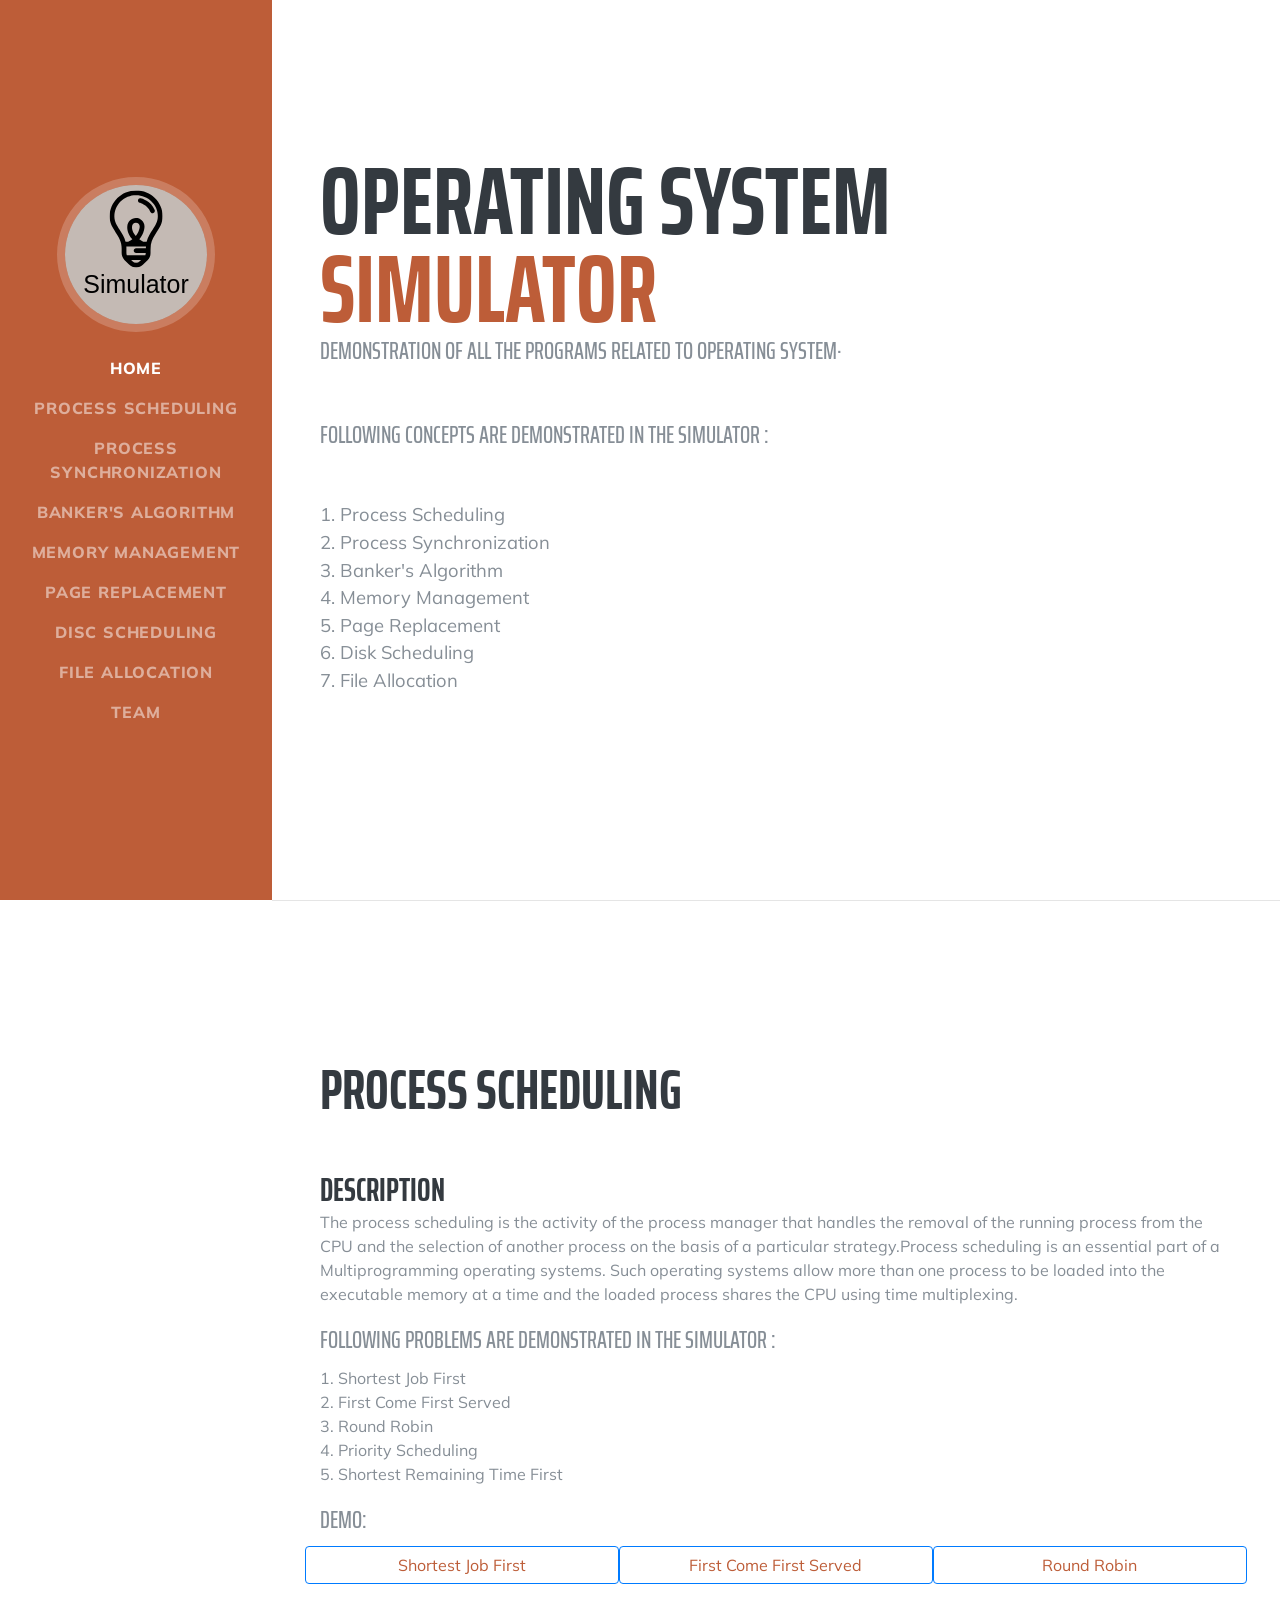
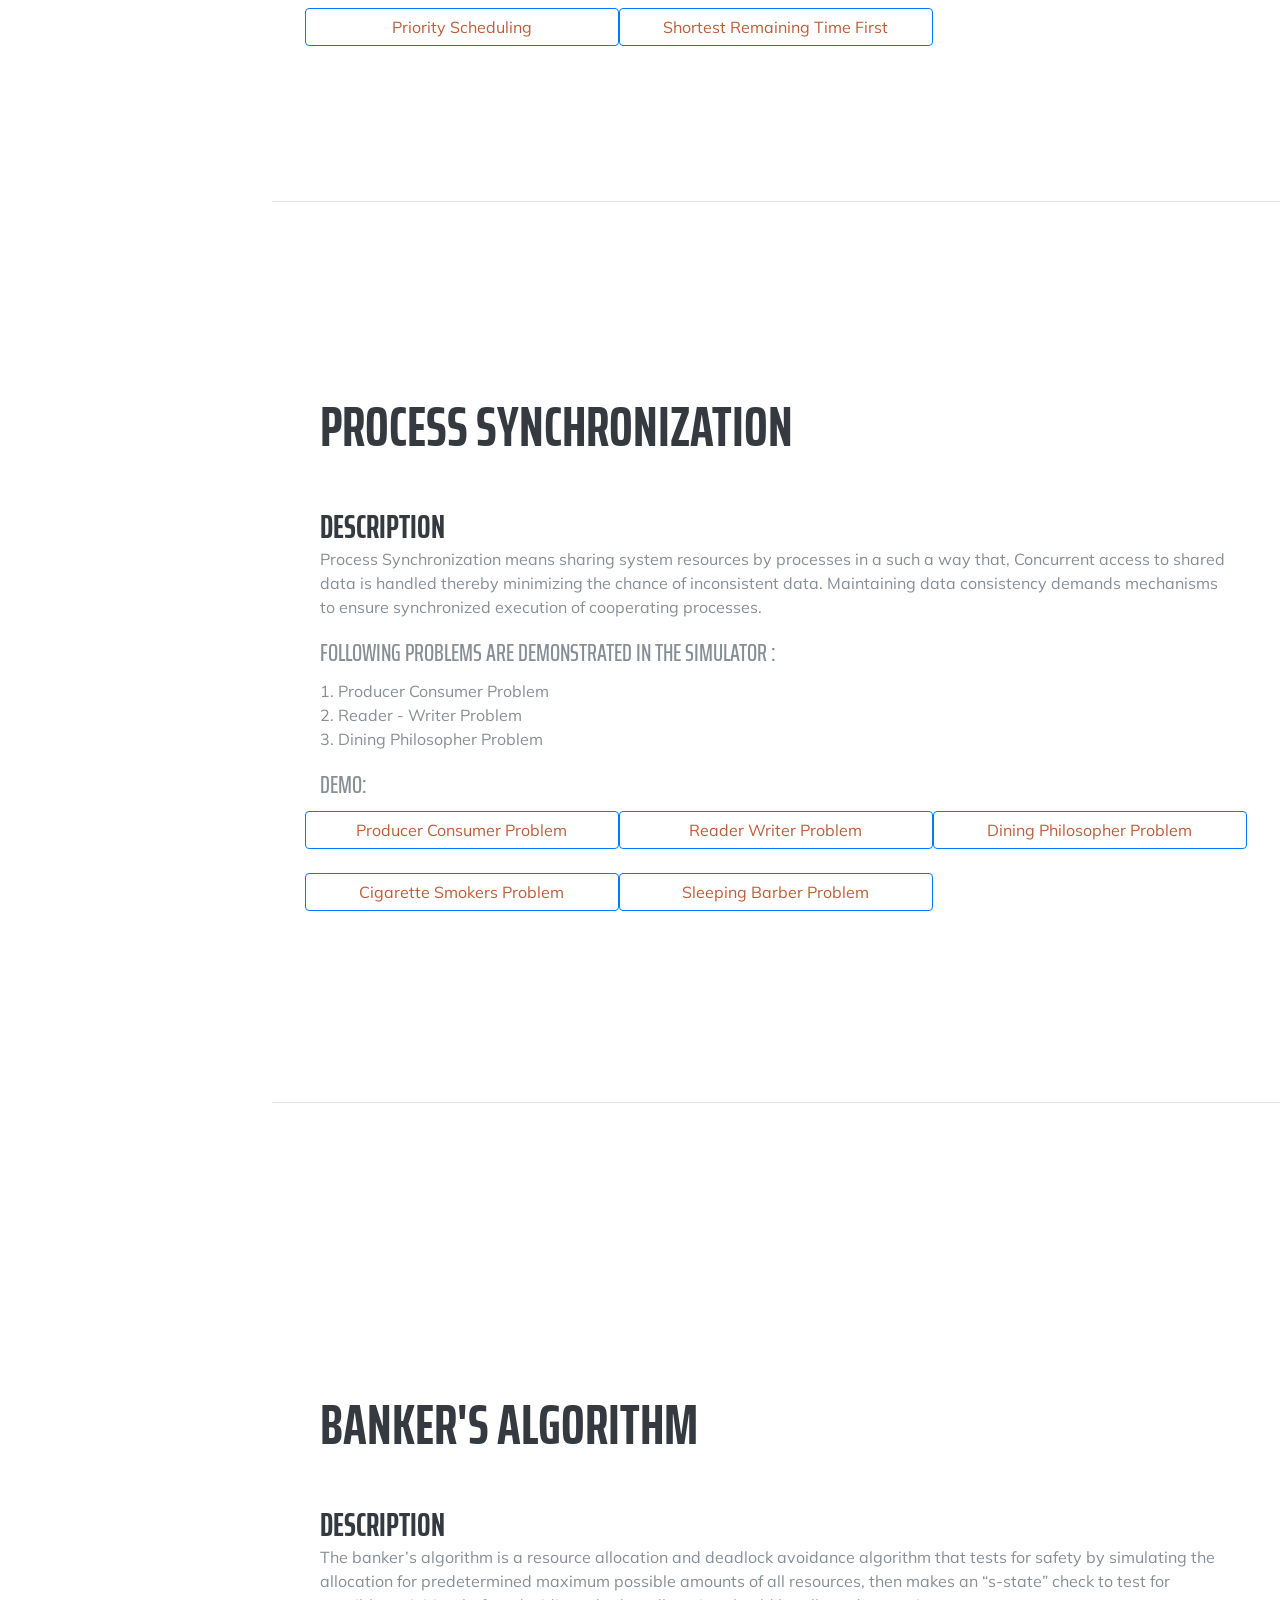
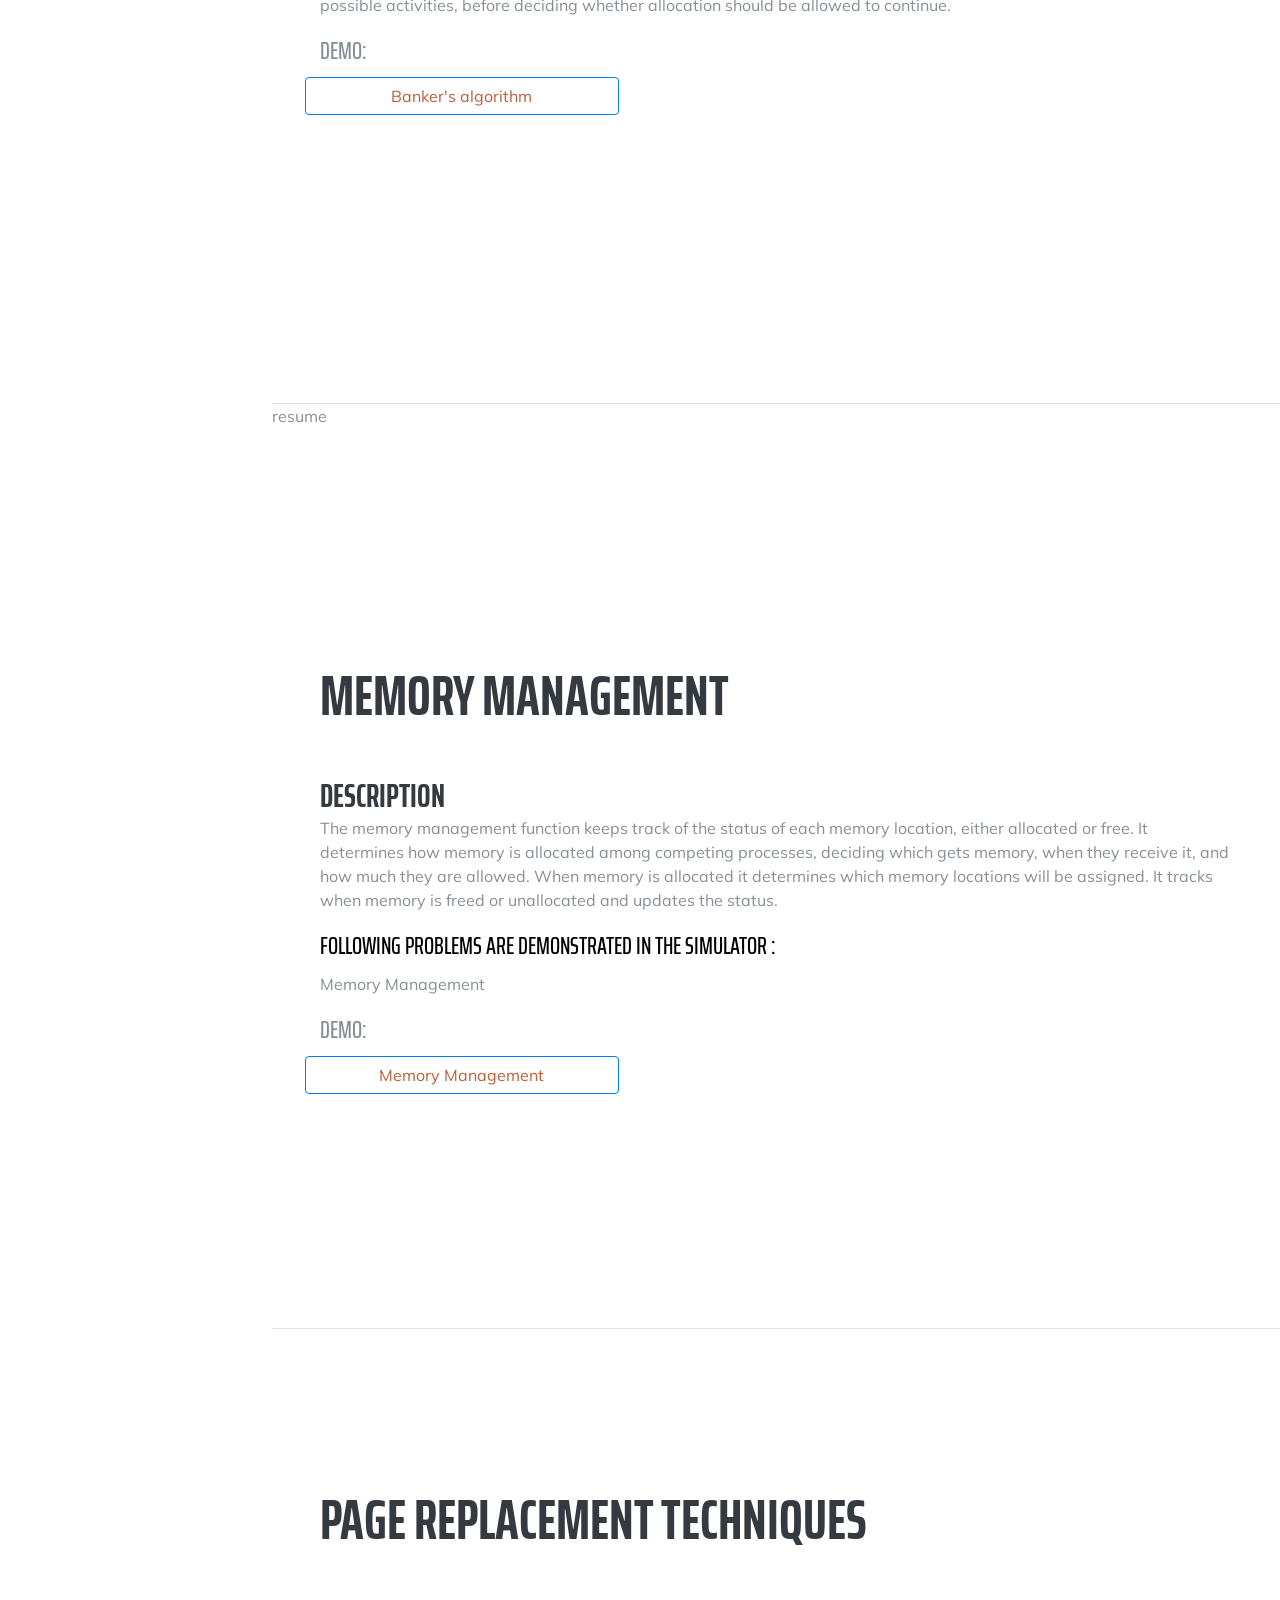
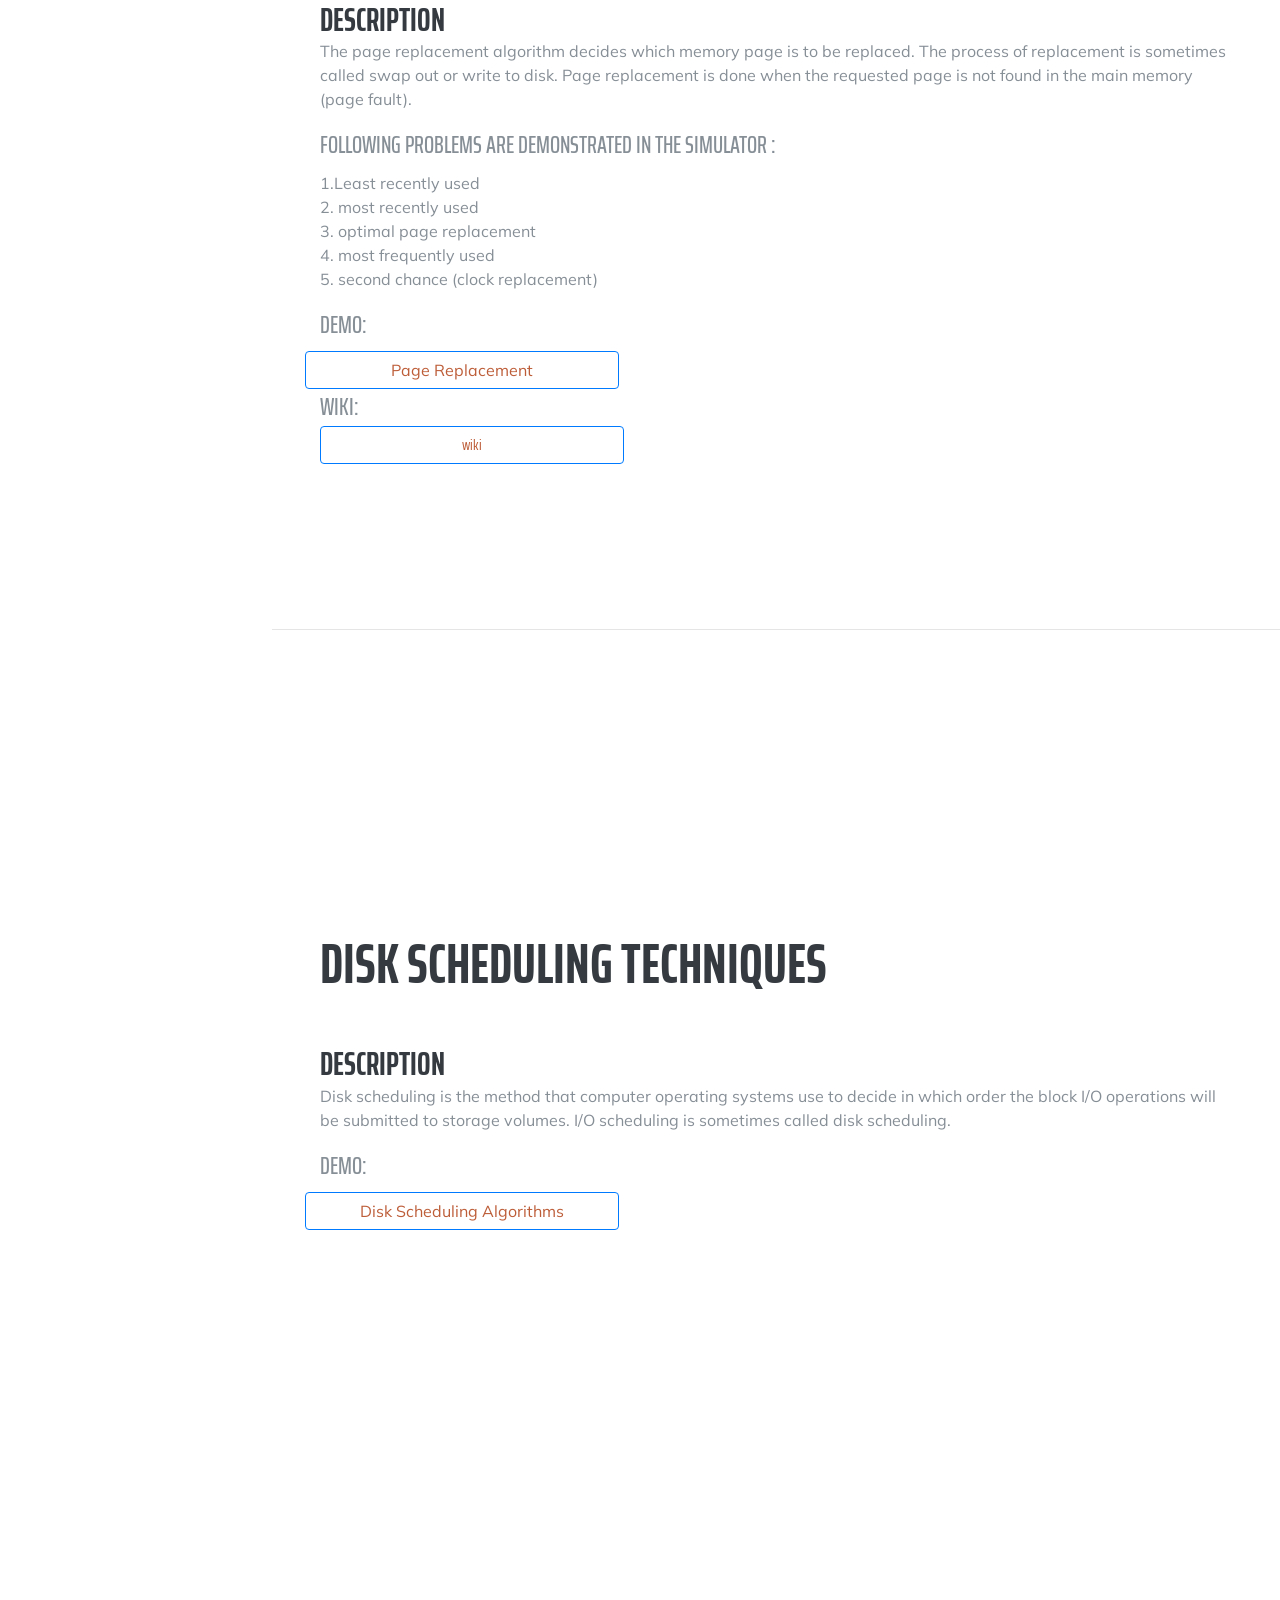
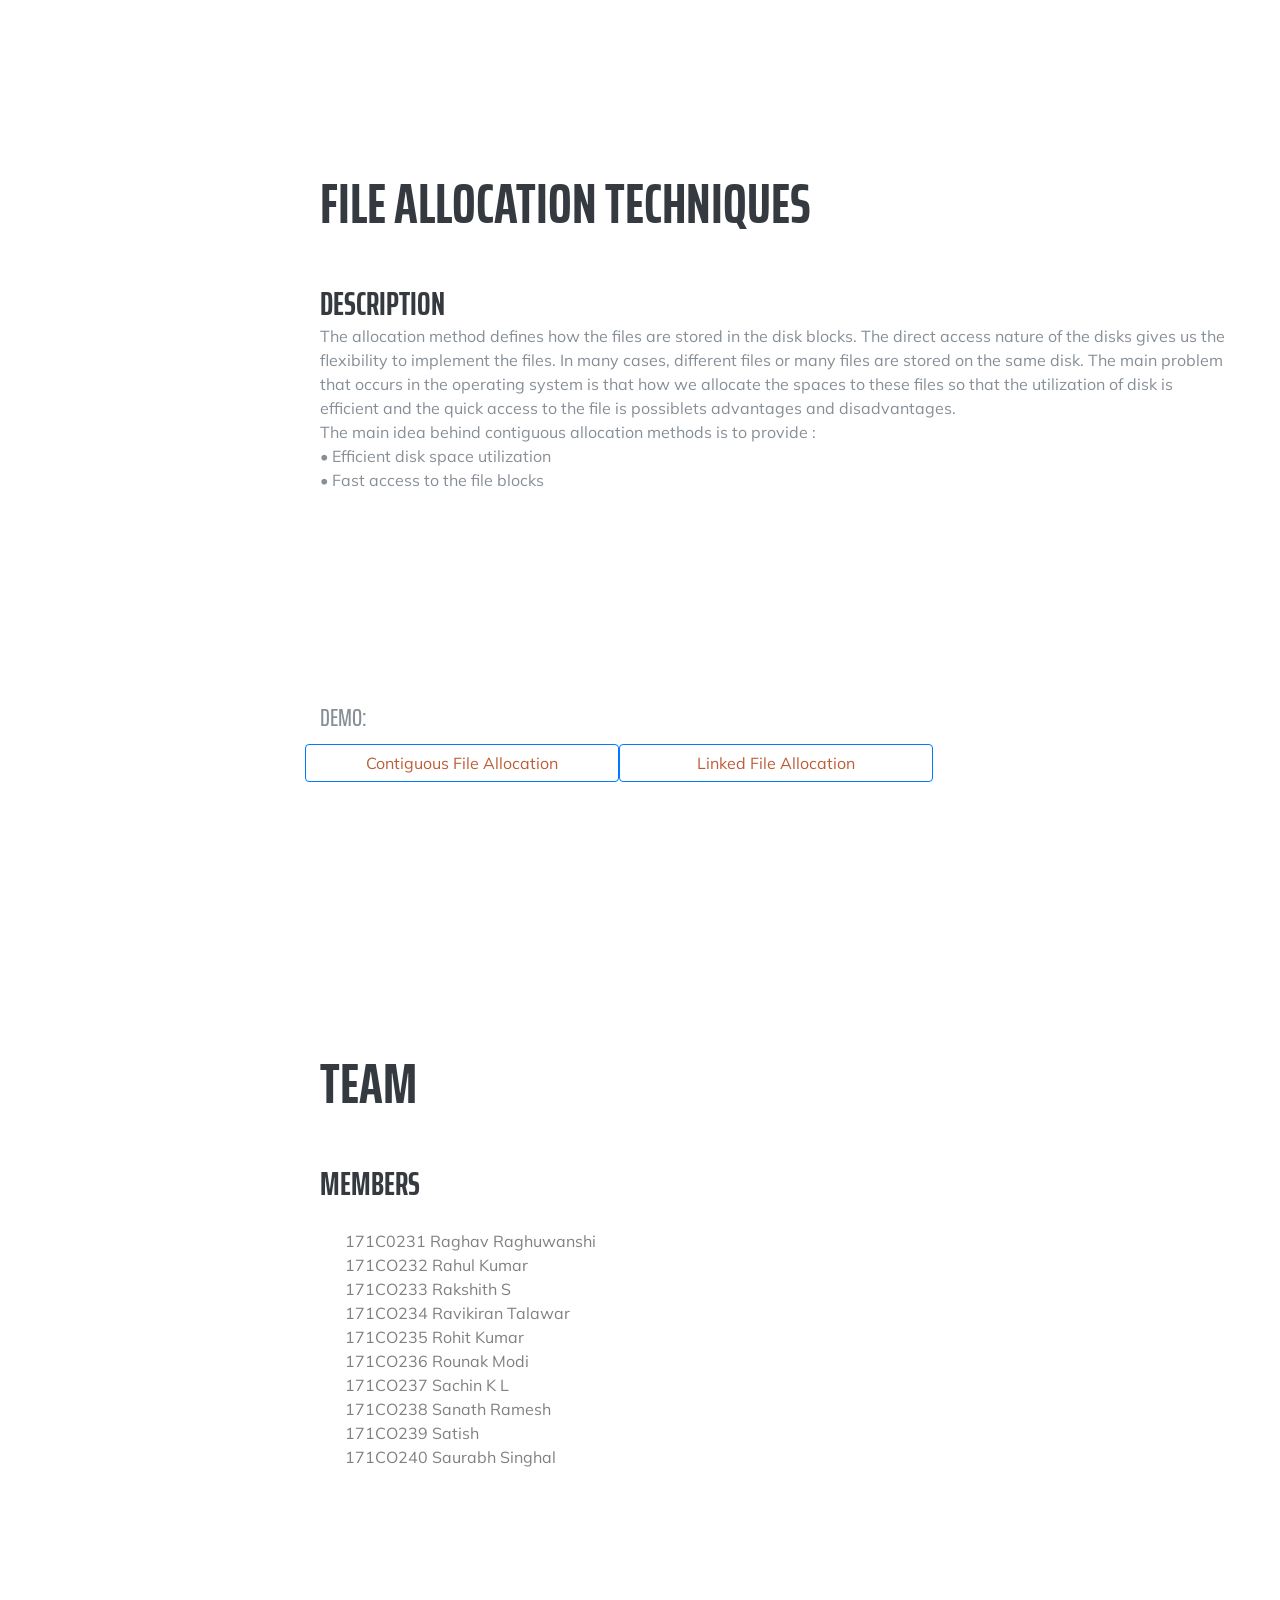
==== commit 9f9577d5: "done rounak" ====
--- a/Index/index.html
+++ b/Index/index.html
@@ -23,6 +23,28 @@
     <link href="css/resume.min.css" rel="stylesheet">
 
   </head>
+
+  <style>
+
+  column {
+    float: left;
+    width: 50%;
+    padding: 15px;
+  }
+
+  .column1 {
+    float: left;
+    padding: 15px;
+    margin:10px
+  }
+
+  /* Clear floats after the columns */
+  .row:after {
+    content: "";
+    display: table;
+    clear: both;
+  }
+  </style>
 
   <body id="page-top">
 
@@ -123,7 +145,7 @@
               <button type="button" class="btn btn-outline-primary col-lg-4 col-6 px-0"><a href="../Process Scheduling/src/rr.html">Round Robin</a></button>
             </div>
             <br>
-        <div class="row">  
+        <div class="row">
 	      <button type="button" class="btn btn-outline-primary col-lg-4 col-6 px-0"><a href="../Process Scheduling/src/priority.html">Priority Scheduling</a></button>
 		<button type="button" class="btn btn-outline-primary col-lg-4 col-6 px-0"><a href="../Process Scheduling/src/srtf.html">Shortest Remaining Time First</a></button>
   </div>
@@ -164,8 +186,8 @@
             </div>
             <br>
             <div class="row">
-              <button type="button" class="btn btn-outline-primary col-lg-4 col-6 px-0"><a href="../Process Synchronization/cigrate_smoke_wiki.html">Cigarette Smokers Problem</a></button>
-              <button type="button" class="btn btn-outline-primary col-lg-4 col-6 px-0"><a href="../Process Synchronization/dining.html">Dining Philosopher Problem</a></button>
+              <button type="button" class="btn btn-outline-primary col-lg-4 col-6 px-0"><a href="../Process Synchronization/cigarette_smokers.html">Cigarette Smokers Problem</a></button>
+              <button type="button" class="btn btn-outline-primary col-lg-4 col-6 px-0"><a href="../Process Synchronization/sb_wiki.html">Sleeping Barber Problem</a></button>
             </div>
             </div>
 
@@ -197,7 +219,7 @@
               <div class="row">
               <button type="button" class="btn btn-outline-primary col-lg-4 col-6 px-0"><a href="../Bankers/index.html">Banker's algorithm</a></button>
           </div>
-          
+
       </section>
 
       <hr class="m-0">resume
@@ -210,14 +232,13 @@
             <div class="resume-content mr-auto">
               <h3 class="mb-0">DESCRIPTION </h3>
 
-<<<<<<< HEAD
               <p>The memory management function keeps track of the status of each memory location, either allocated or free. It determines how memory is allocated among competing processes, deciding which gets memory, when they receive it, and how much they are allowed. When memory is allocated it determines which memory locations will be assigned. It tracks when memory is freed or unallocated and updates the status.
-=======
-              <p>Disk scheduling is the method that computer operating systems use to decide in which order the block I/O operations will be submitted to storage volumes. I/O scheduling is sometimes called disk scheduling.
->>>>>>> 10991a32a5fa55a54ea7968218e08bd57a870549
-              </p>
-		<div class="subheading mb-2">Following Problems are demonstrated in the simulator :
-                <!-- <a href="mailto:name@email.com">saharshsonu40@gmail.com</a> -->
+              </p>
+
+
+		<div class="subheading mb-2"><font color="black">Following Problems are demonstrated in the simulator :
+                <!-- <a href="mailto:name@email.com">saharshsonu40@gmail.com</a> -->
+              </font>
             </div>
 		<p>
 		Memory Management<br>
@@ -242,12 +263,12 @@
           <div class="resume-item d-flex flex-column flex-md-row">
             <div class="resume-content mr-auto">
               <h3 class="mb-0">DESCRIPTION </h3>
-               
+
                <p>The page replacement algorithm decides which memory page is to be replaced. The process of replacement is
-                 sometimes called swap out or write to disk. Page replacement is done when the requested page is not found in 
+                 sometimes called swap out or write to disk. Page replacement is done when the requested page is not found in
                  the main memory (page fault).</p>
-                     
-             
+
+
               <div class="subheading mb-2">Following Problems are demonstrated in the simulator :
                 <!-- <a href="mailto:name@email.com">saharshsonu40@gmail.com</a> -->
               </div>
@@ -263,15 +284,15 @@
               <div class="row">
               <button type="button" class="btn btn-outline-primary col-lg-4 col-6 px-0"><a href="../page replacement/lruindex.html">Page Replacement</a></button>
                </div>
-		    
+
 		    <div class="subheading mb-2">wiki:
-                 
+
                   <div class="row">
                 </div>
                   <button type="button" class="btn btn-outline-primary col-lg-4 col-6 px-0"><a href="../page replacement/wiki.html">wiki</a></button>
            </div>
               </div>
-            
+
             </div>
             </div>
 
@@ -292,11 +313,10 @@
           <div class="resume-item d-flex flex-column flex-md-row">
             <div class="resume-content mr-auto">
               <h3 class="mb-0">DESCRIPTION </h3>
-		<p>The memory management function keeps track of the status of each memory location, either allocated or free. It determines how memory is allocated among competing processes, deciding which gets memory, when they receive it, and how much they are allowed. When memory is allocated it determines which memory locations will be assigned. It tracks when memory is freed or unallocated and updates the status.</p>
-              <p>Disk scheduling is the method that computer operating systems use to decide in which order the block I/O operations will be submitted to storage volumes. I/O scheduling is sometimes called disk scheduling.
+		<p>Disk scheduling is the method that computer operating systems use to decide in which order the block I/O operations will be submitted to storage volumes. I/O scheduling is sometimes called disk scheduling.
               </p>
             <div class="subheading mb-2">Demo:
-                
+
               </div>
               <div class="row">
               <button type="button" class="btn btn-outline-primary col-lg-4 col-6 px-0"><a href="../Disk/disk.html">Disk Scheduling Algorithms</a></button>
@@ -311,11 +331,25 @@
             <div class="resume-content mr-auto">
               <h3 class="mb-0">DESCRIPTION </h3>
 
-              <p>Disk scheduling is the method that computer operating systems use to decide in which order the block I/O operations will be submitted to storage volumes. I/O scheduling is sometimes called disk scheduling.
-              </p>
-            </div>
-
-          </div>
+              <p>The allocation method defines how the files are stored in the disk blocks. The direct access nature of the disks gives us the flexibility to implement the files. In many cases, different files or many files are stored on the same disk. The main problem that occurs in the operating system is that how we allocate the spaces to these files so that the utilization of disk is efficient and the quick access to the file is possiblets advantages and disadvantages.
+                <br>
+              The main idea behind contiguous allocation methods is to provide :
+              <br>
+              • Efficient disk space utilization
+              <br>
+              • Fast access to the file blocks
+              </p>            </div>
+
+          </div>
+        </div>
+         <div class="subheading mb-2">Demo:
+
+            </div>
+            <div class="row">
+            <button type="button" class="btn btn-outline-primary col-lg-4 col-6 px-0"><a href="../FileAllocationAlgorithms/contiguous.html">Contiguous File Allocation</a></button>
+
+             <button type="button" class="btn btn-outline-primary col-lg-4 col-6 px-0"><a href="../FileAllocationAlgorithms/linked.html">Linked File Allocation</a></button>
+        </div>
 
       </section>
 
@@ -324,9 +358,10 @@
           <h2 class="mb-5">Team</h2>
           <div class="resume-item d-flex flex-column flex-md-row">
             <div class="resume-content mr-auto">
-              <h3 class="mb-0">DESCRIPTION </h3>
-
-              <p>Write Your Wiki Here .
+              <h3 class="mb-0">MEMBERS </h3>
+
+              <div class="column1" style="color:grey">
+              <p>171C0231 Raghav Raghuwanshi<br>171CO232 Rahul Kumar<br>171CO233  Rakshith S<br>171CO234     Ravikiran Talawar<br>171CO235     Rohit Kumar<br>171CO236     Rounak Modi<br>171CO237        Sachin K L<br>171CO238     Sanath Ramesh<br>171CO239     Satish<br>171CO240     Saurabh Singhal
               </p>
             </div>
 
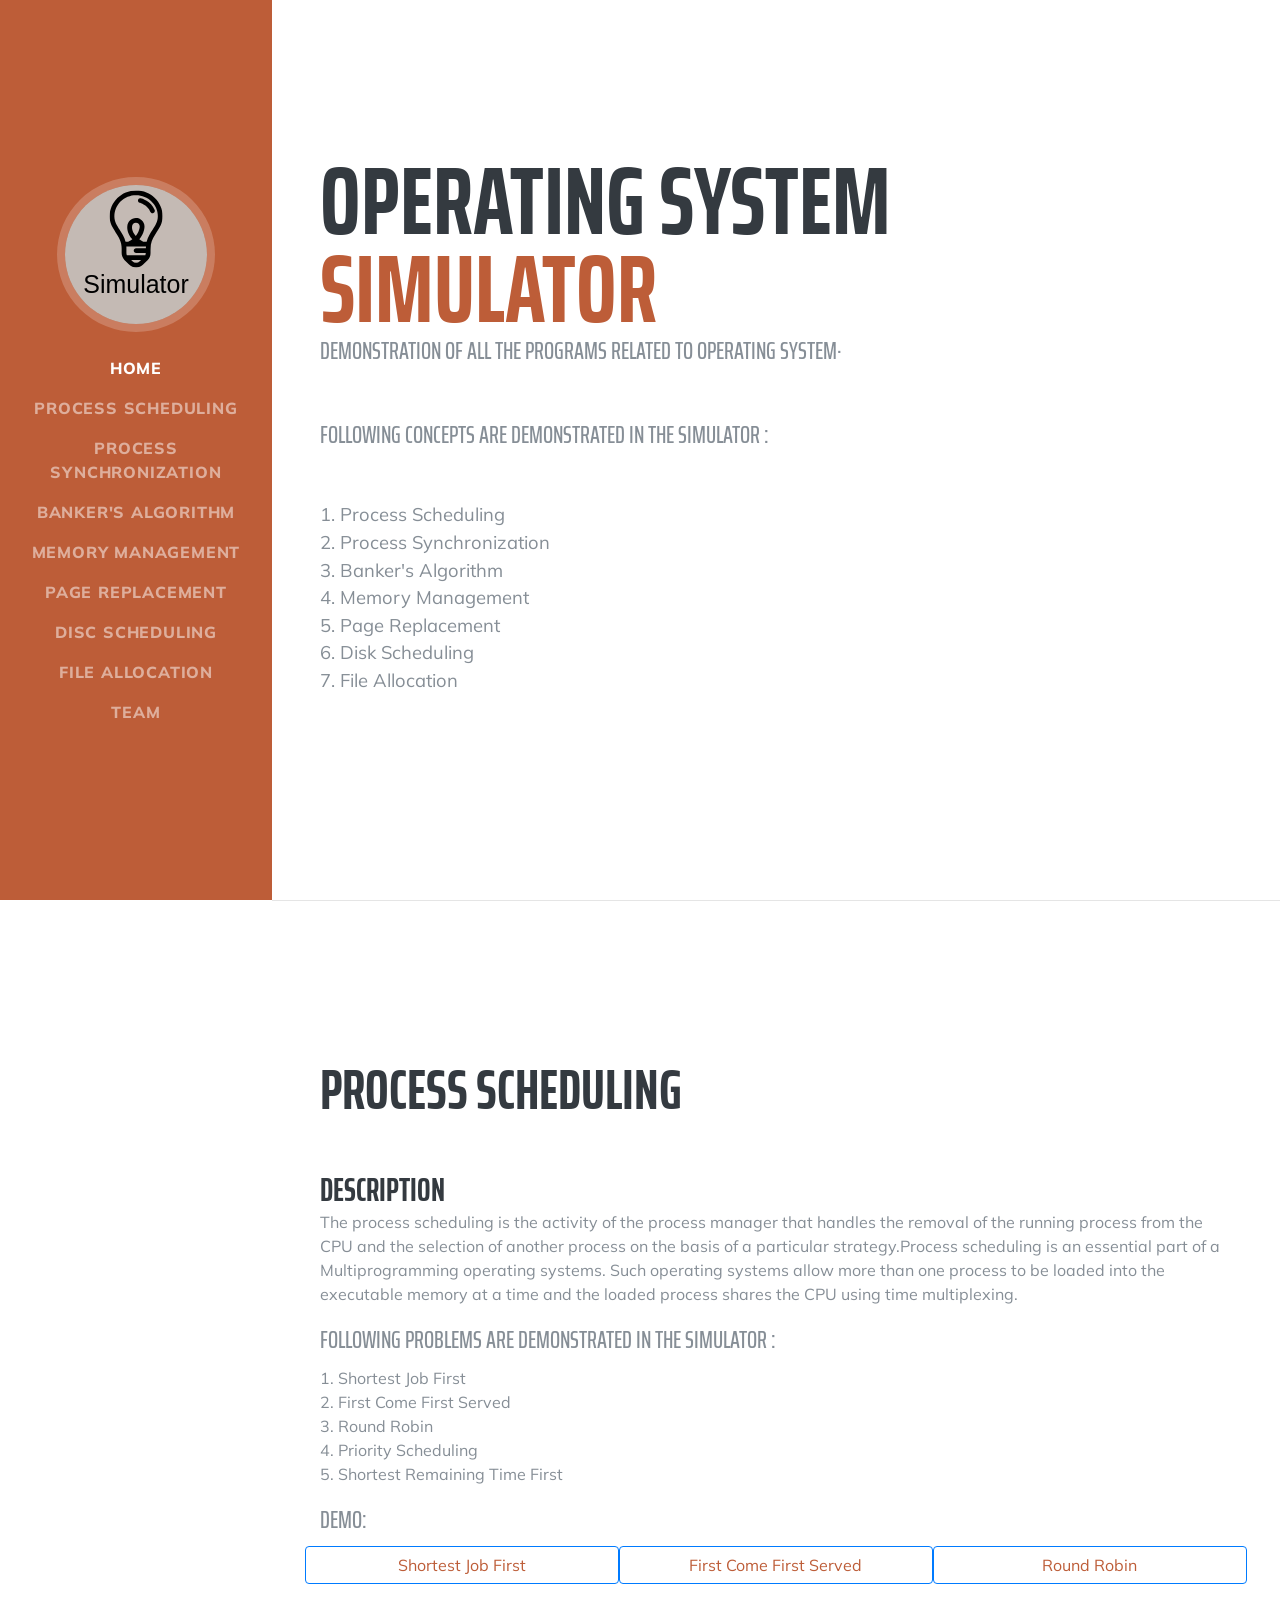
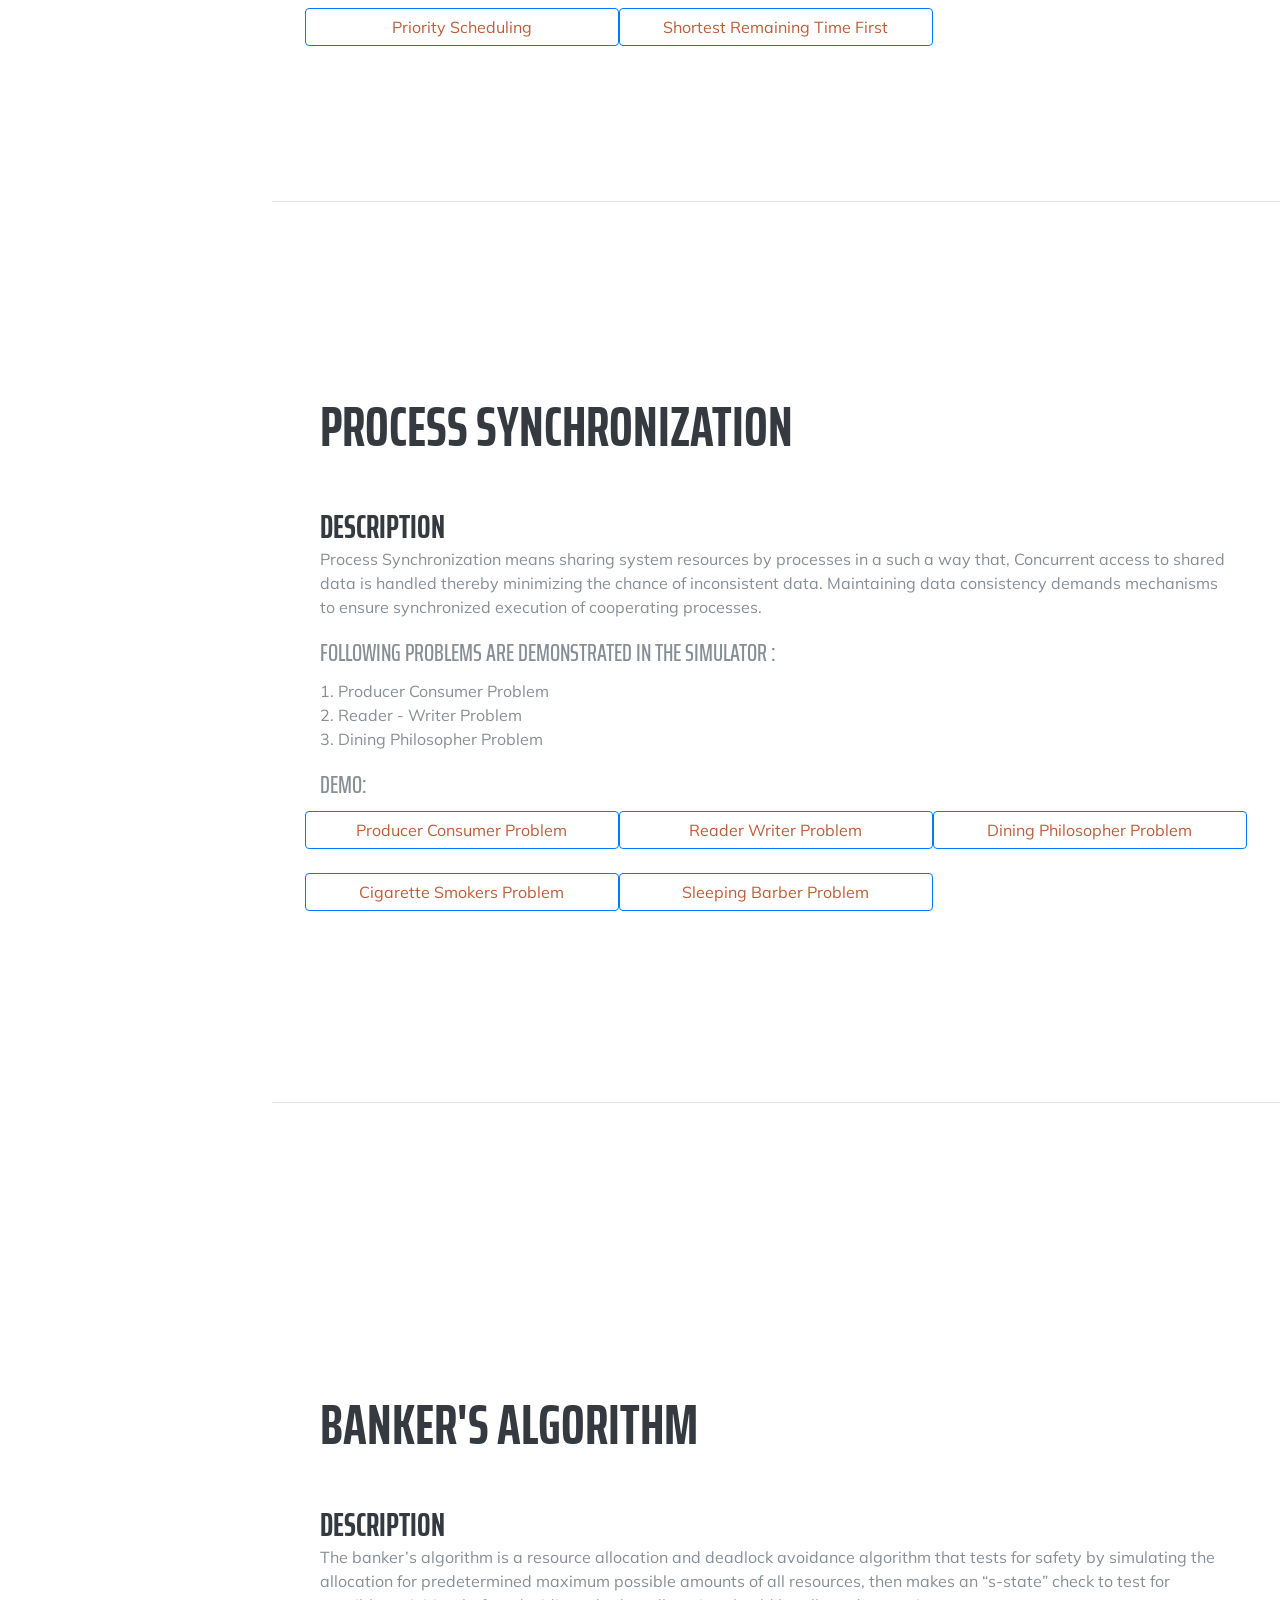
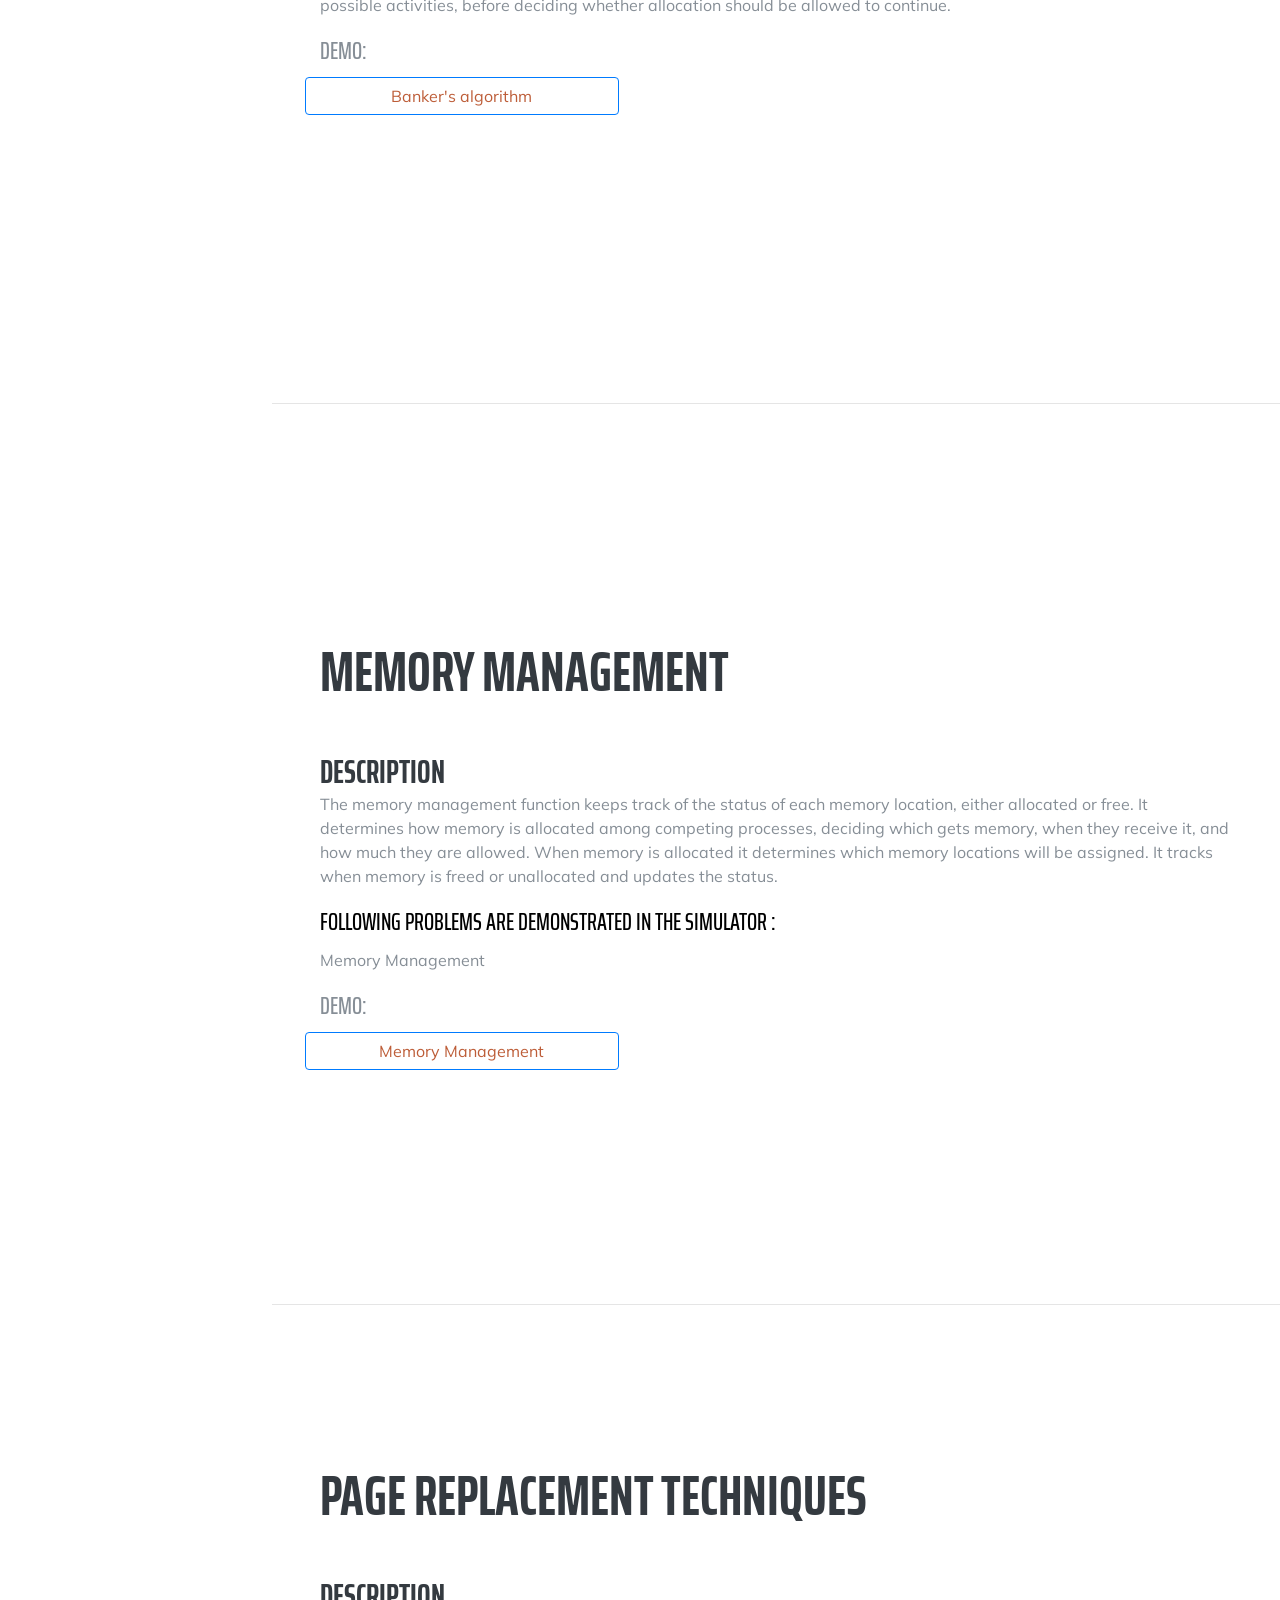
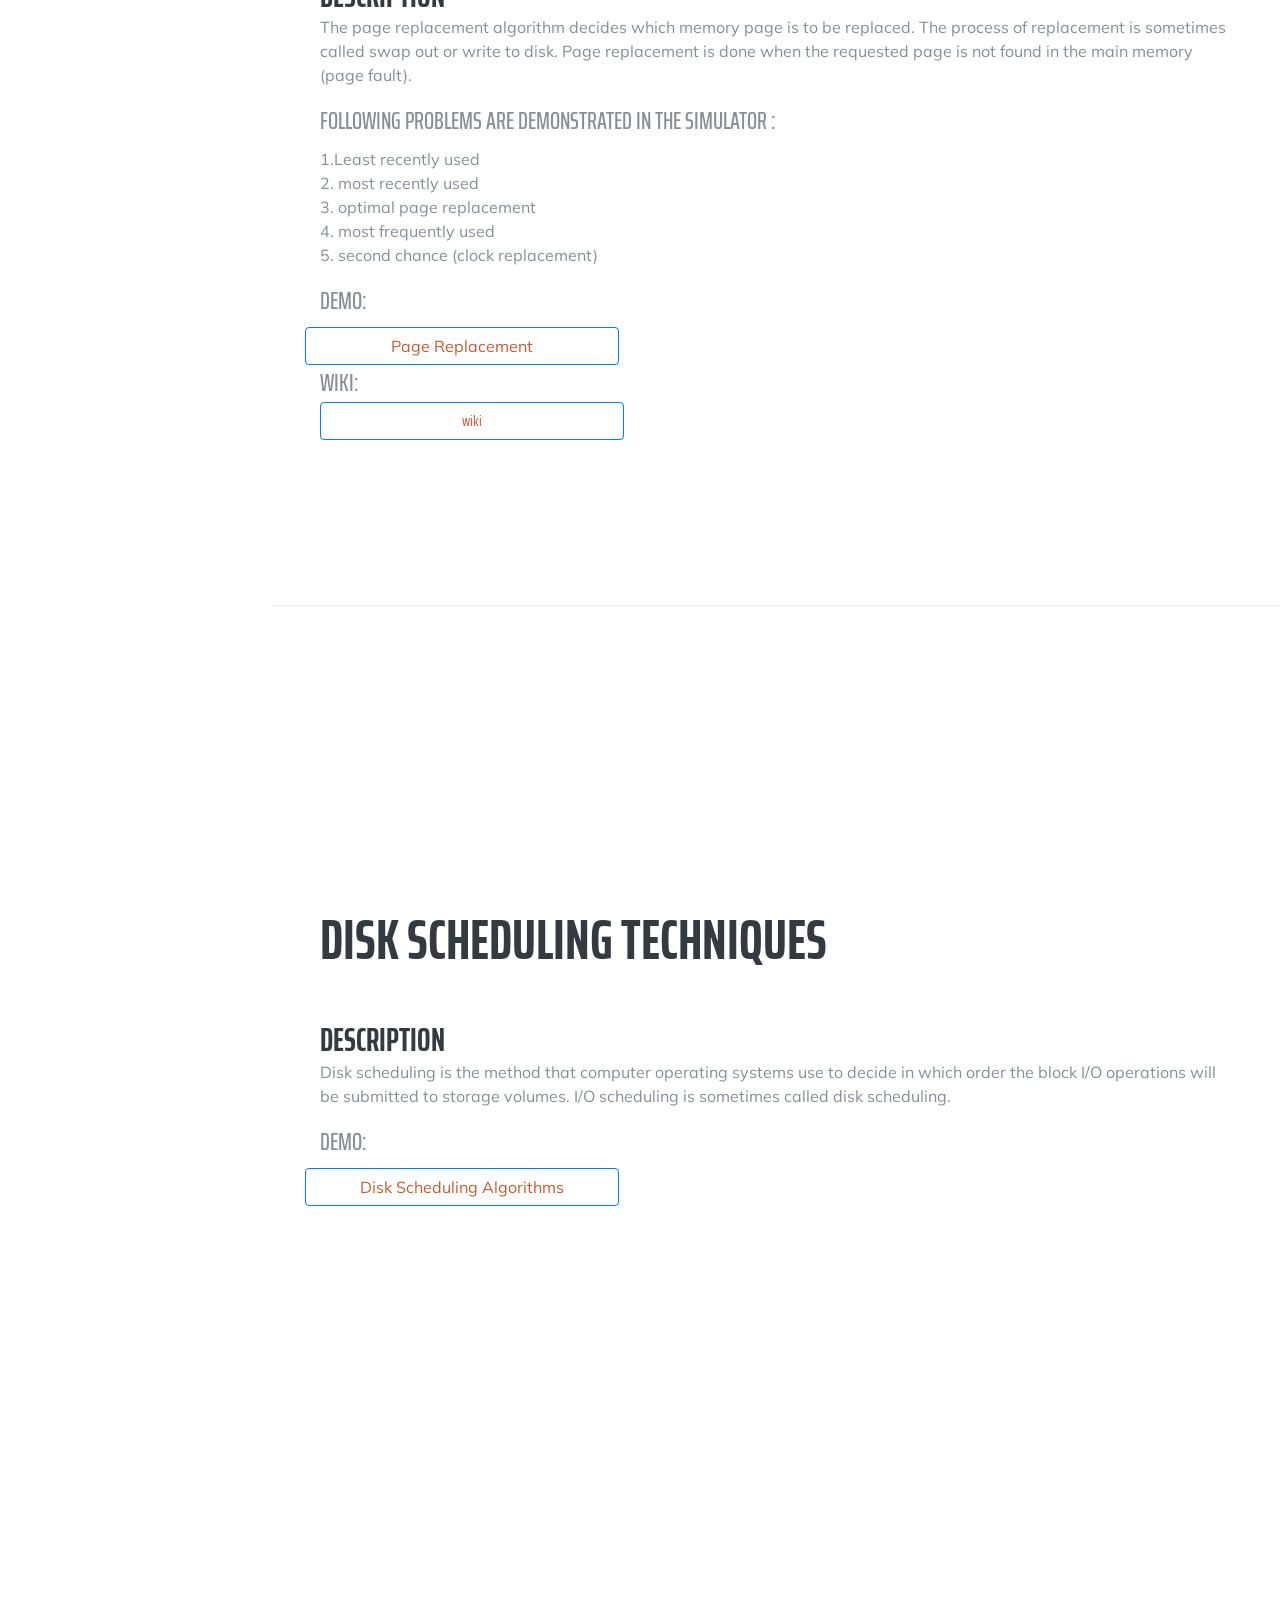
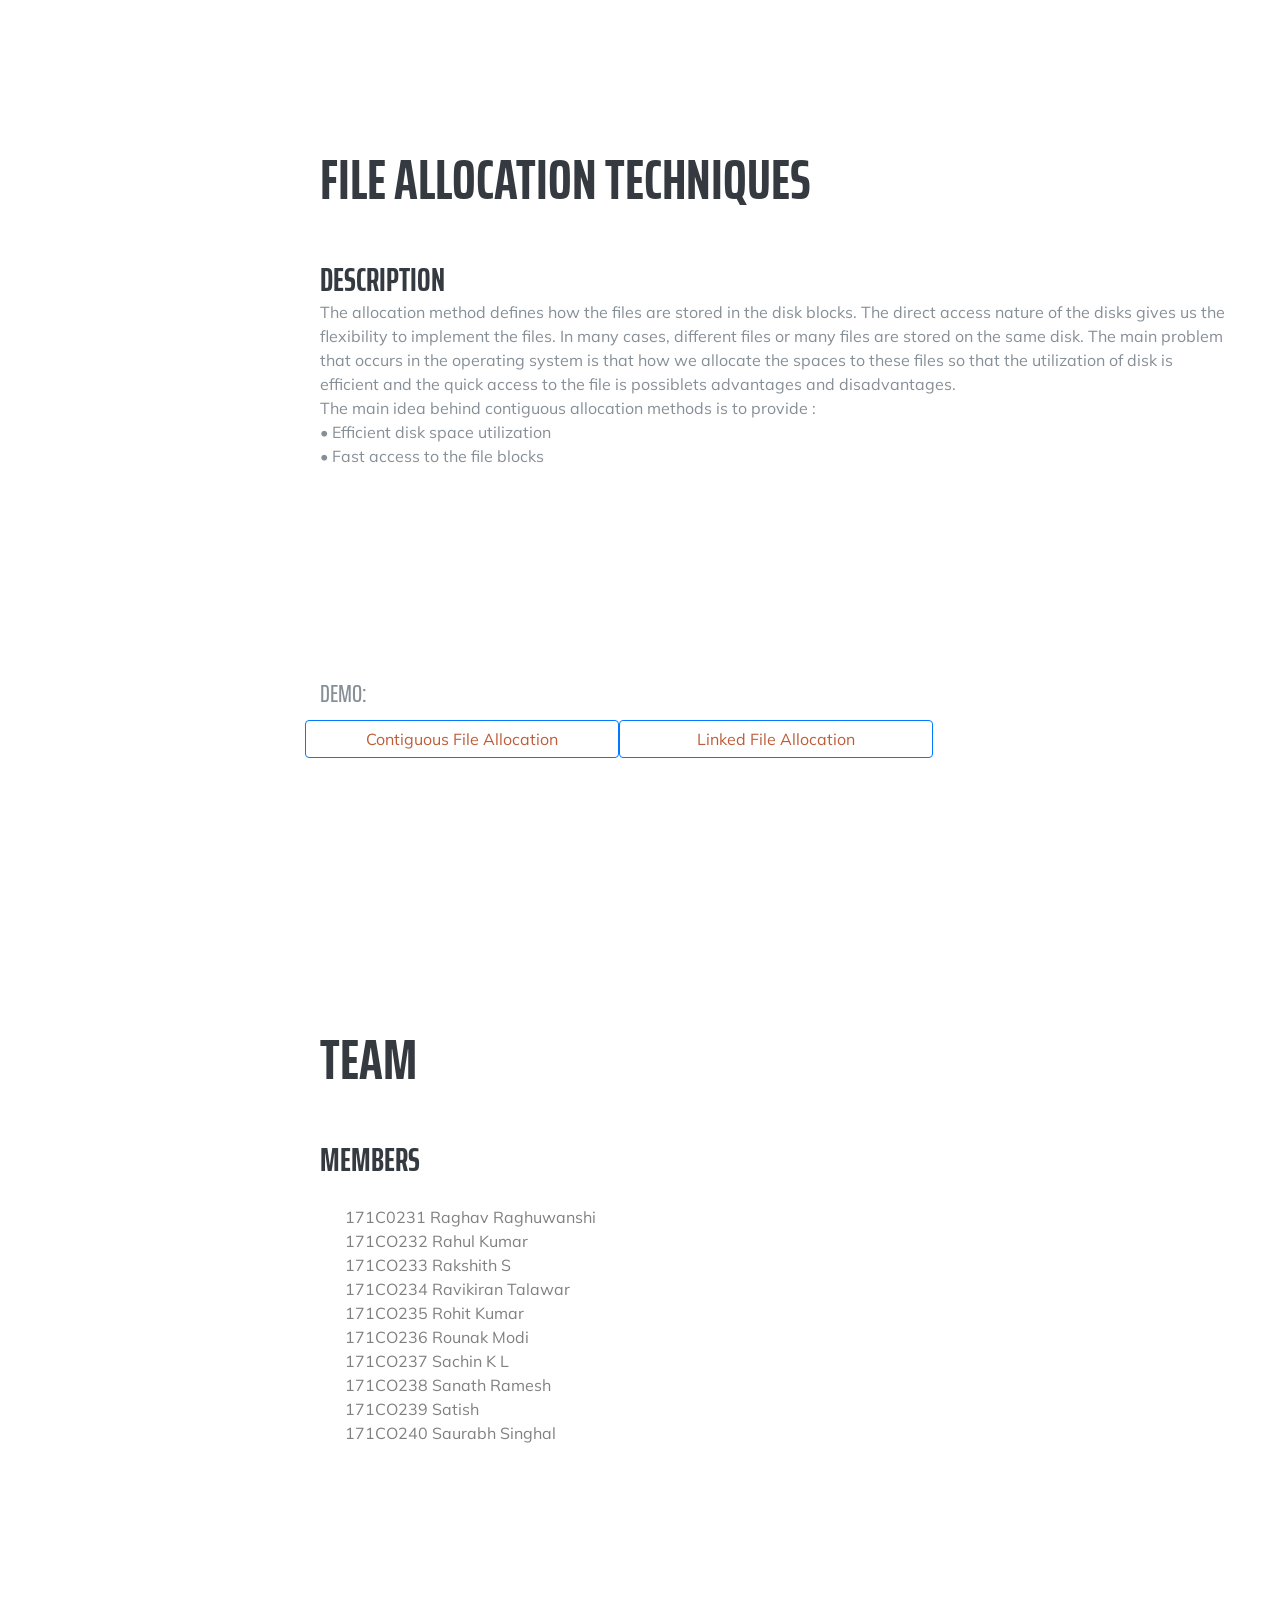
==== commit d8e24c44: "Update index.html" ====
--- a/Index/index.html
+++ b/Index/index.html
@@ -217,12 +217,12 @@
                 <!-- <a href="mailto:name@email.com">saharshsonu40@gmail.com</a> -->
               </div>
               <div class="row">
-              <button type="button" class="btn btn-outline-primary col-lg-4 col-6 px-0"><a href="../Bankers/index.html">Banker's algorithm</a></button>
-          </div>
-
-      </section>
-
-      <hr class="m-0">resume
+              <button type="button" class="btn btn-outline-primary col-lg-4 col-6 px-0"><a href="../Bankers/banker.html">Banker's algorithm</a></button>
+          </div>
+
+      </section>
+
+      <hr class="m-0">
 
       <section class="resume-section p-3 p-lg-5 d-flex flex-column" id="memory">
         <div class="my-auto">
